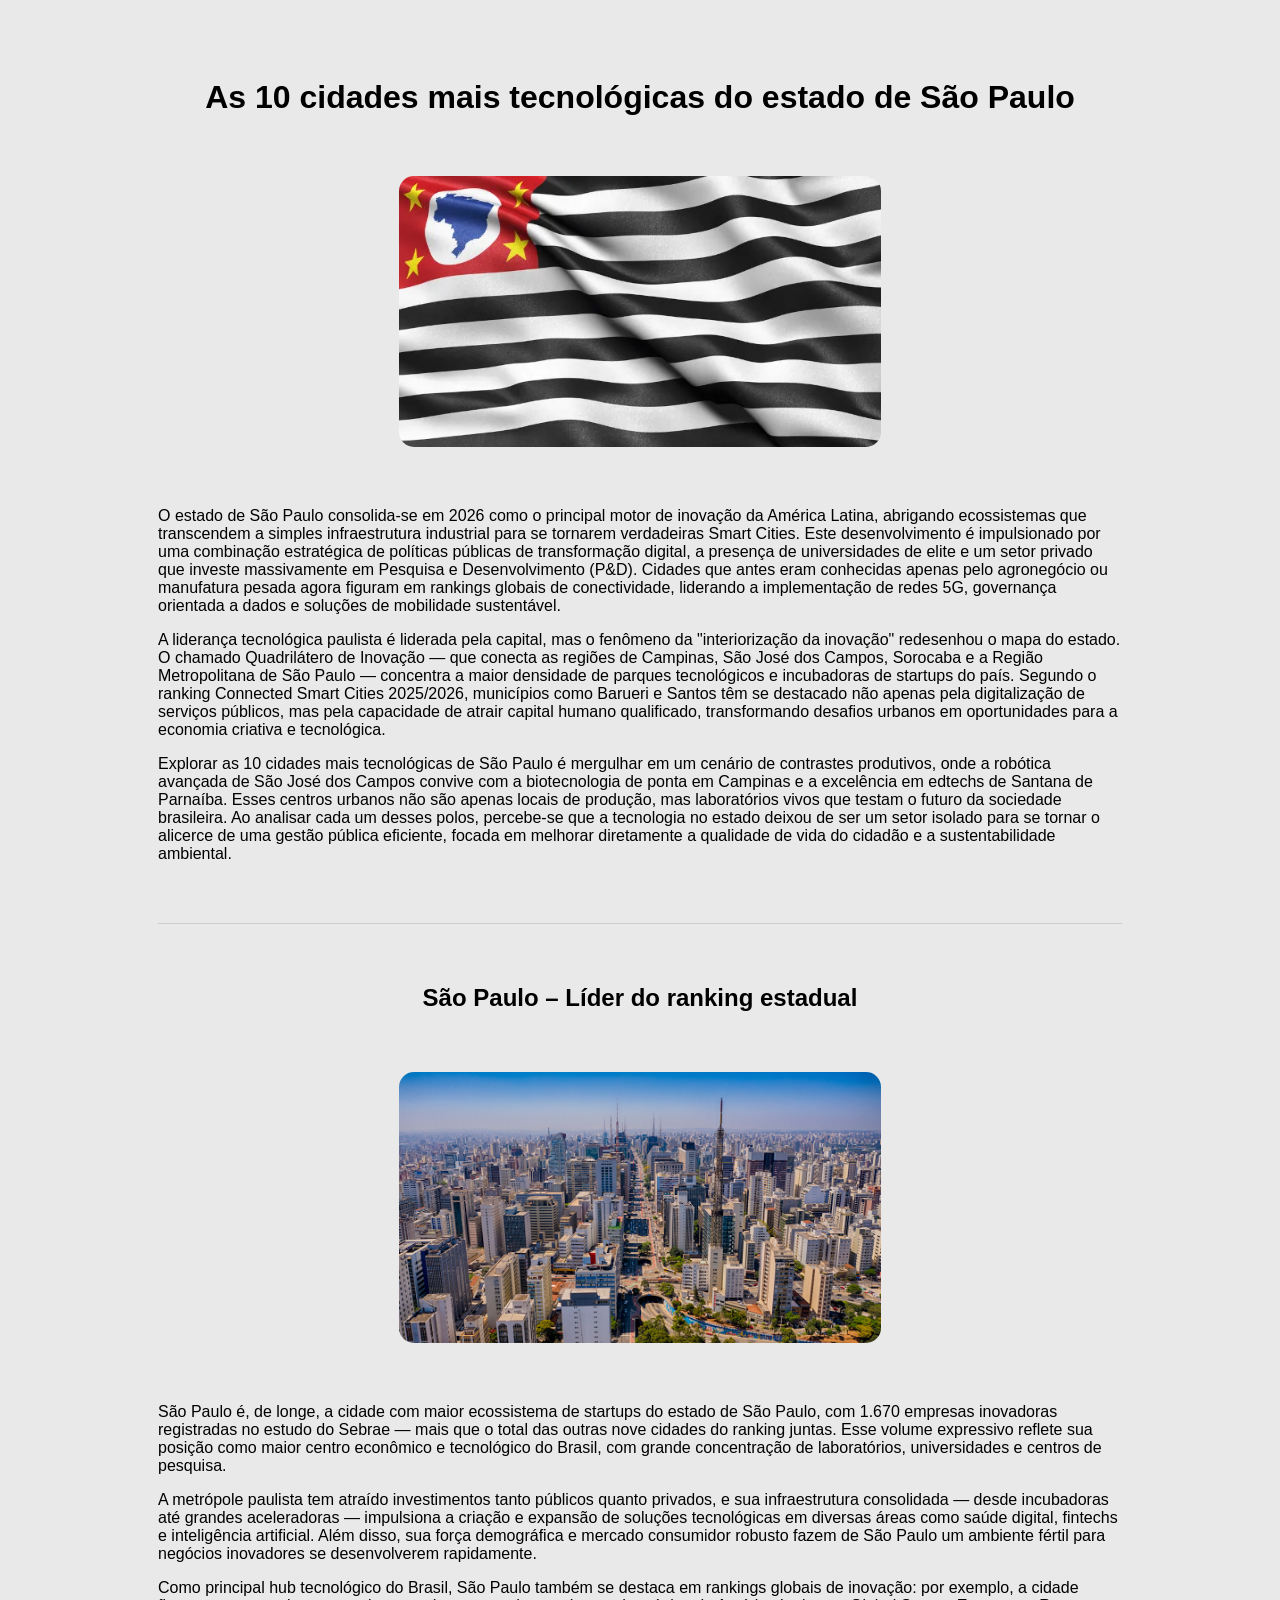
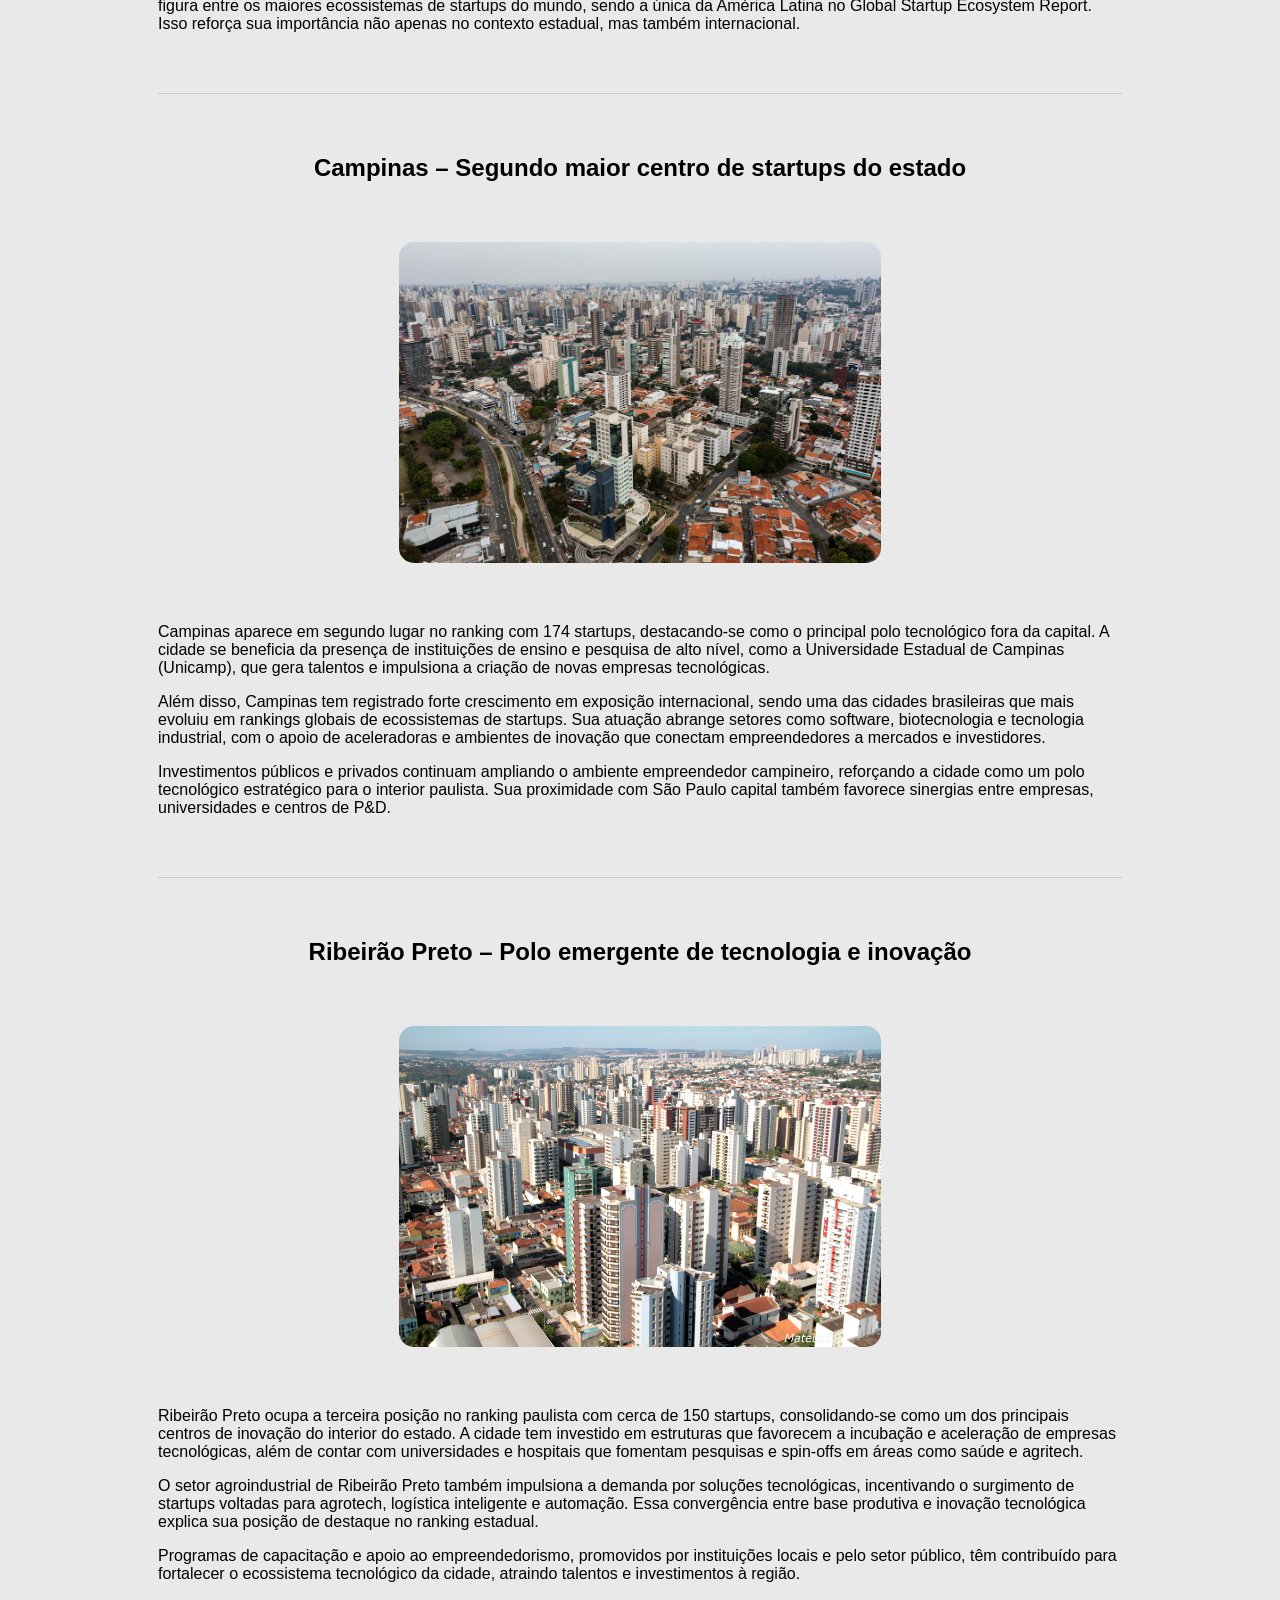
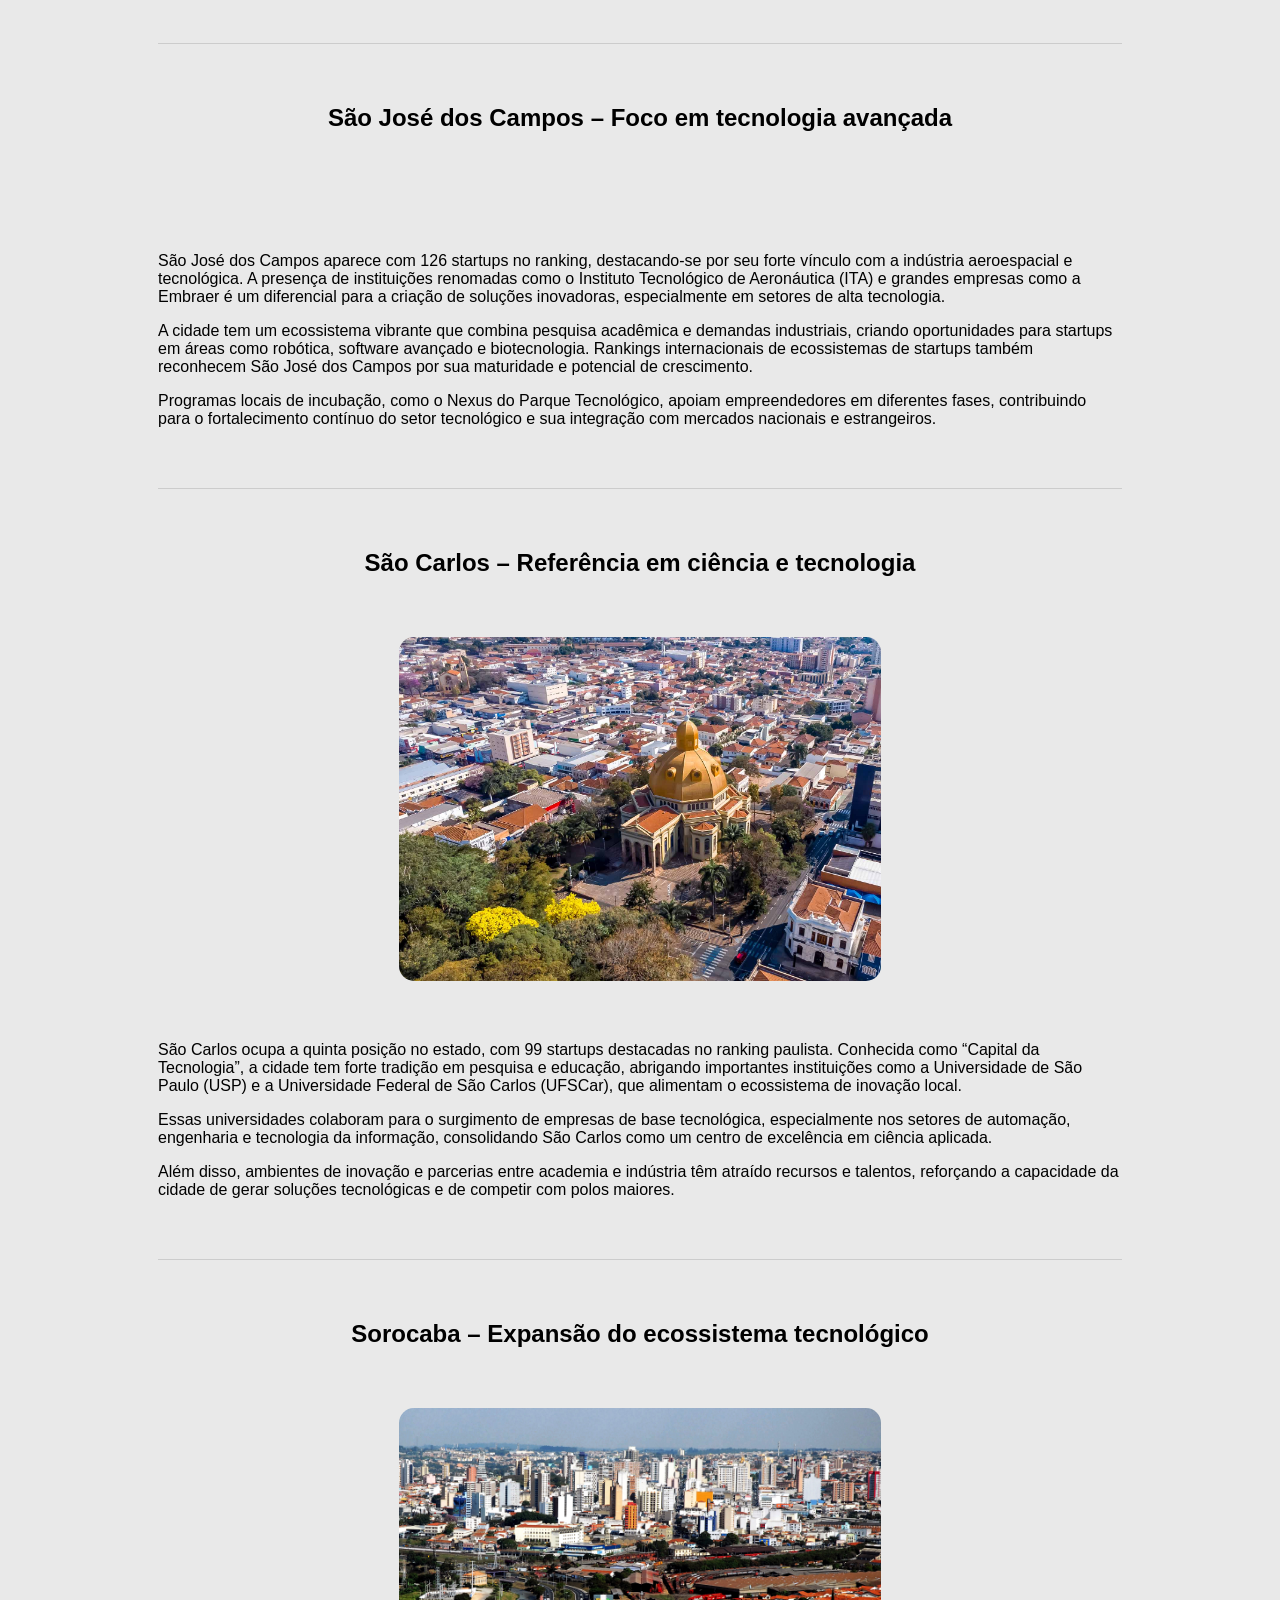
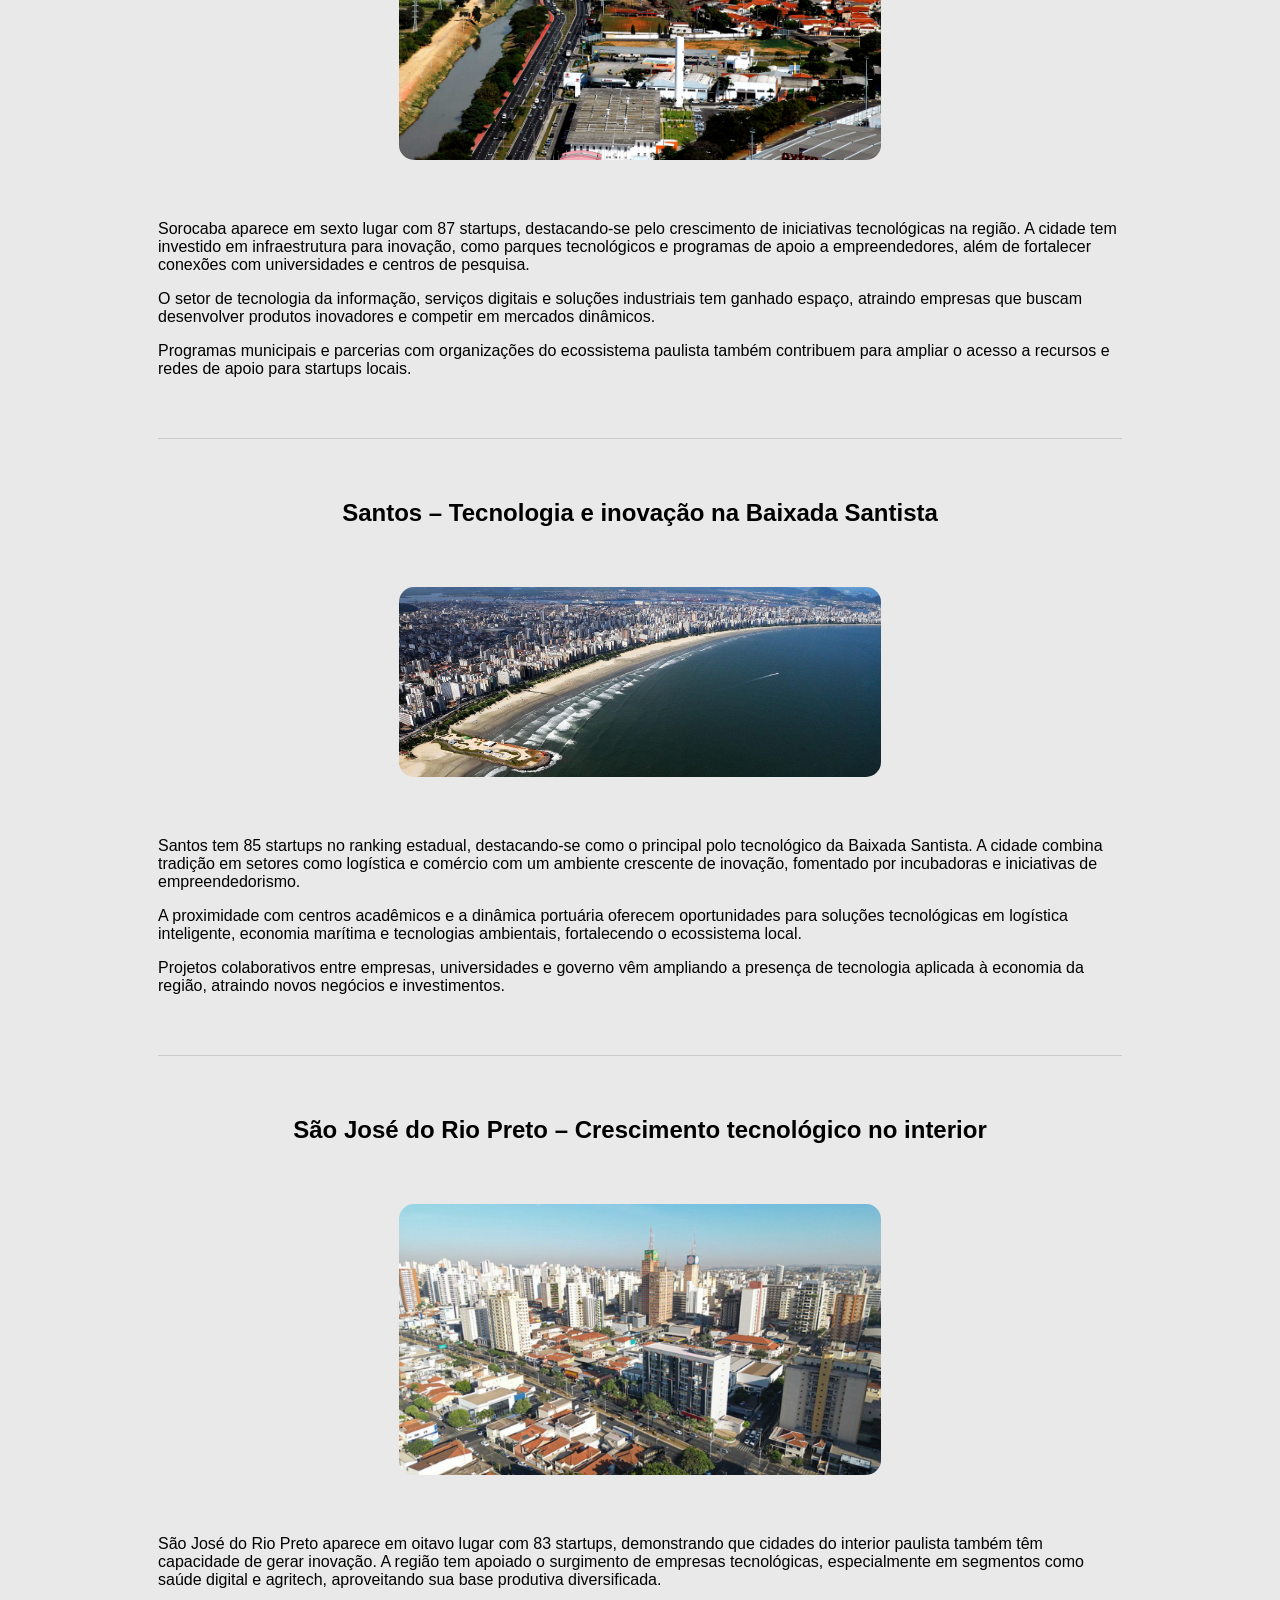
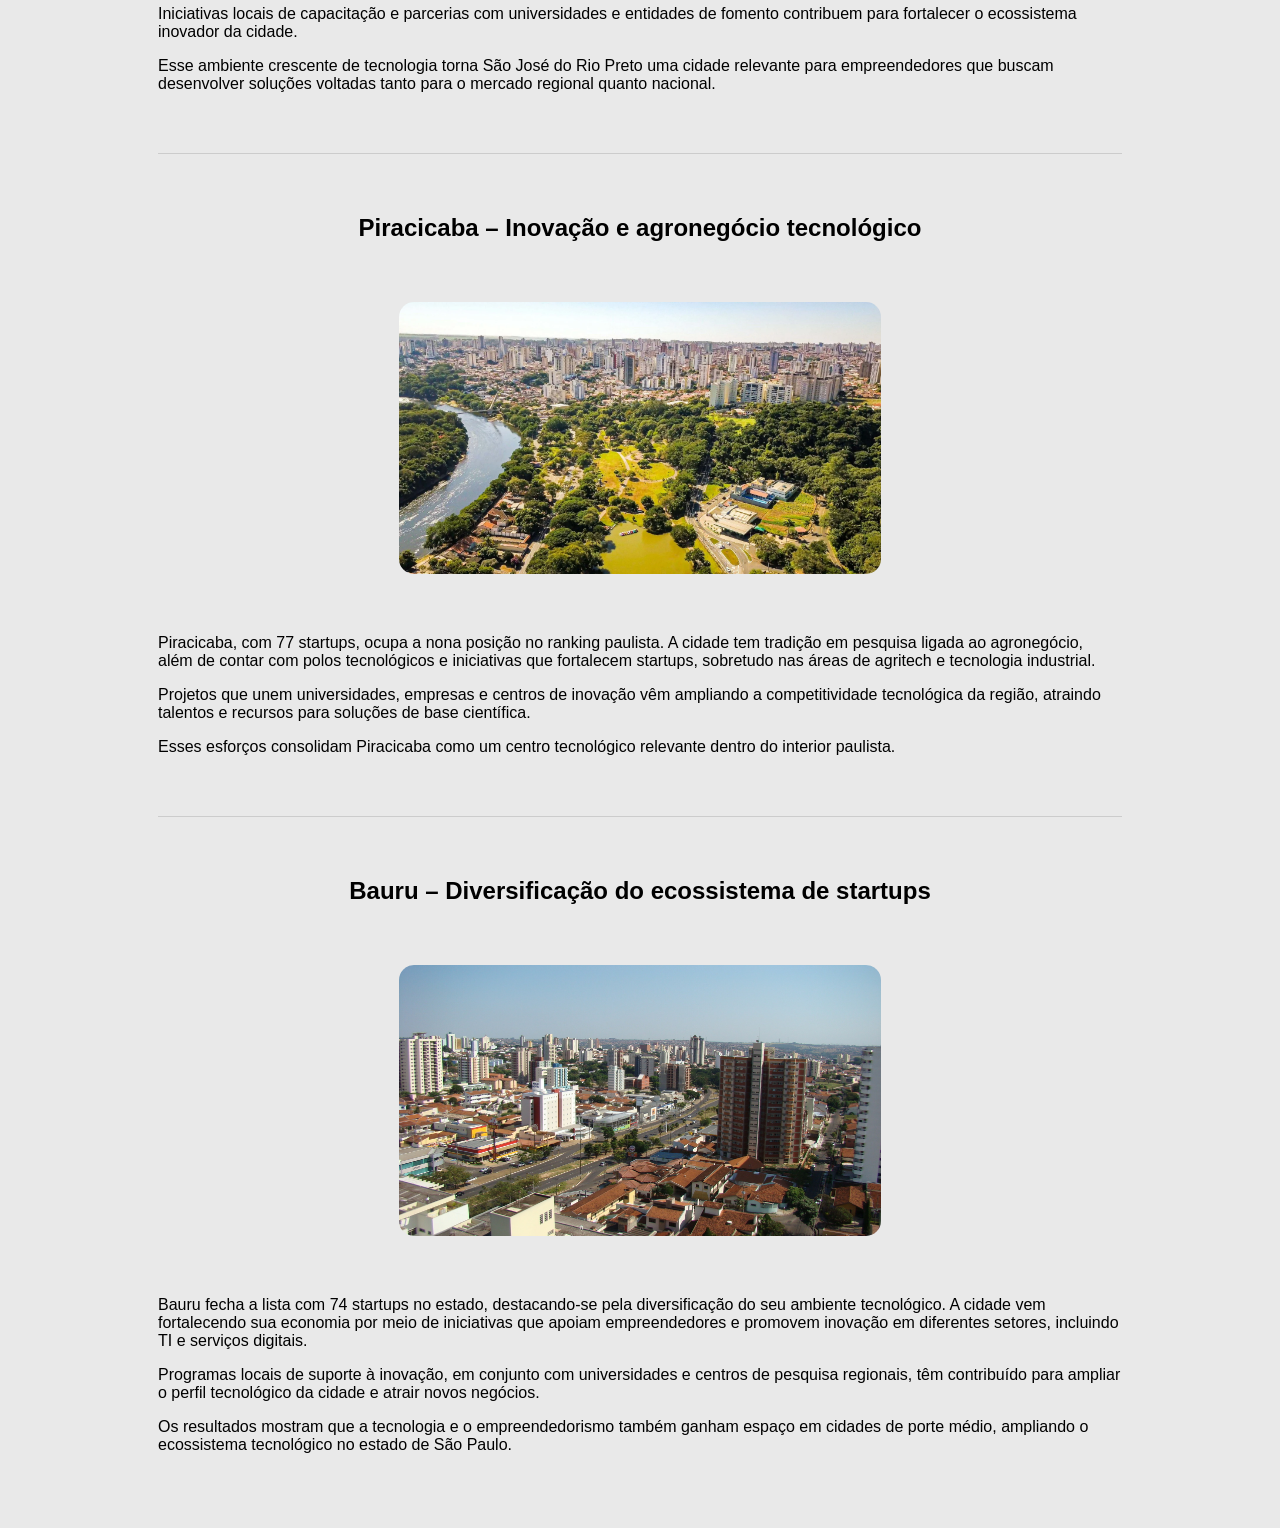
==== Proa-HTML-CSS/Projeto-10-cidades-sp/index.html @ 97f521f3 "Atualização do projeto das 10 cidades mais tec. de SP" ====
<!DOCTYPE html>
<html lang="pt-br">

<head>

    <meta charset="UTF-8">
    <meta name="viewport" content="width=device-width, initial-scale=1.0">
    <meta name="keywords" content="Tecnologia, Cidades, São Paulo">
    <meta name="description" content="As 10 cidades mais tecnológicas do estado de São Paulo">
    <meta http-equiv="X-UA-Compatible" content="ie=edge">
    <meta http-equiv="X-UA-Compatible" content="IE=7">
    <meta name="author" content="Renan de Castro Teixeira">
    <meta name="robots" content="index,follow">

    <link rel="shortcut icon" href="img/icone.png" type="image/x-icon">
    <link rel="stylesheet" href="css/style.css">

    <title>As 10 cidades mais tecnológicas do estado de São Paulo</title>
    
</head>

<body>

    <h1>As 10 cidades mais tecnológicas do estado de São Paulo</h1>

    <img src="img/bandeira-sp.png" alt="Bandeira do estado de São Paulo" title="Bandeira do estado de São Paulo">

    <p>O estado de São Paulo consolida-se em 2026 como o principal motor de inovação da América Latina, abrigando ecossistemas que transcendem a simples infraestrutura industrial para se tornarem verdadeiras Smart Cities. Este desenvolvimento é impulsionado por uma combinação estratégica de políticas públicas de transformação digital, a presença de universidades de elite e um setor privado que investe massivamente em Pesquisa e Desenvolvimento (P&D). Cidades que antes eram conhecidas apenas pelo agronegócio ou manufatura pesada agora figuram em rankings globais de conectividade, liderando a implementação de redes 5G, governança orientada a dados e soluções de mobilidade sustentável.</p>

    <p>A liderança tecnológica paulista é liderada pela capital, mas o fenômeno da "interiorização da inovação" redesenhou o mapa do estado. O chamado Quadrilátero de Inovação — que conecta as regiões de Campinas, São José dos Campos, Sorocaba e a Região Metropolitana de São Paulo — concentra a maior densidade de parques tecnológicos e incubadoras de startups do país. Segundo o ranking Connected Smart Cities 2025/2026, municípios como Barueri e Santos têm se destacado não apenas pela digitalização de serviços públicos, mas pela capacidade de atrair capital humano qualificado, transformando desafios urbanos em oportunidades para a economia criativa e tecnológica.</p>

    <p>Explorar as 10 cidades mais tecnológicas de São Paulo é mergulhar em um cenário de contrastes produtivos, onde a robótica avançada de São José dos Campos convive com a biotecnologia de ponta em Campinas e a excelência em edtechs de Santana de Parnaíba. Esses centros urbanos não são apenas locais de produção, mas laboratórios vivos que testam o futuro da sociedade brasileira. Ao analisar cada um desses polos, percebe-se que a tecnologia no estado deixou de ser um setor isolado para se tornar o alicerce de uma gestão pública eficiente, focada em melhorar diretamente a qualidade de vida do cidadão e a sustentabilidade ambiental.</p>

    <hr>

    <!-- (h2+p*3+img)*10 -->
    <!-- O target="_blank" dentro do da tag a, faz ele abrir uma nova aba ao clicar no link -->

     <h2>
        <a href="saopaulo.html">São Paulo – Líder do ranking estadual</a>
     </h2>

     <img src="img/cidade-de-sp.jpg" alt="Imagem da cidade de São Paulo mostrando a avenida paulista centralizada com uma visão de cima, mostrando também diversos prédios que ficam ao redor dela." title="Imagem da cidade de São Paulo mostrando a avenida paulista centralizada com uma visão de cima, mostrando também diversos prédios que ficam ao redor dela.">

     <p>São Paulo é, de longe, a cidade com maior ecossistema de startups do estado de São Paulo, com 1.670 empresas inovadoras registradas no estudo do Sebrae — mais que o total das outras nove cidades do ranking juntas. Esse volume expressivo reflete sua posição como maior centro econômico e tecnológico do Brasil, com grande concentração de laboratórios, universidades e centros de pesquisa.</p>
     <p>A metrópole paulista tem atraído investimentos tanto públicos quanto privados, e sua infraestrutura consolidada — desde incubadoras até grandes aceleradoras — impulsiona a criação e expansão de soluções tecnológicas em diversas áreas como saúde digital, fintechs e inteligência artificial. Além disso, sua força demográfica e mercado consumidor robusto fazem de São Paulo um ambiente fértil para negócios inovadores se desenvolverem rapidamente.</p>
     <p>Como principal hub tecnológico do Brasil, São Paulo também se destaca em rankings globais de inovação: por exemplo, a cidade figura entre os maiores ecossistemas de startups do mundo, sendo a única da América Latina no Global Startup Ecosystem Report. Isso reforça sua importância não apenas no contexto estadual, mas também internacional.</p>

     <hr>

     <h2>
        <a href="">Campinas – Segundo maior centro de startups do estado</a>
     </h2>
     
     <img src="img/campinas.png" alt="Imagem do centro da cidade de Campinas vista de cima." title="Imagem do centro da cidade de Campinas vista de cima.">

     <p>Campinas aparece em segundo lugar no ranking com 174 startups, destacando-se como o principal polo tecnológico fora da capital. A cidade se beneficia da presença de instituições de ensino e pesquisa de alto nível, como a Universidade Estadual de Campinas (Unicamp), que gera talentos e impulsiona a criação de novas empresas tecnológicas.</p>
     <p>Além disso, Campinas tem registrado forte crescimento em exposição internacional, sendo uma das cidades brasileiras que mais evoluiu em rankings globais de ecossistemas de startups. Sua atuação abrange setores como software, biotecnologia e tecnologia industrial, com o apoio de aceleradoras e ambientes de inovação que conectam empreendedores a mercados e investidores.</p>
     <p>Investimentos públicos e privados continuam ampliando o ambiente empreendedor campineiro, reforçando a cidade como um polo tecnológico estratégico para o interior paulista. Sua proximidade com São Paulo capital também favorece sinergias entre empresas, universidades e centros de P&D.</p>
    
     <hr>

     <h2>
        <a href="">Ribeirão Preto – Polo emergente de tecnologia e inovação</a>
     </h2>

     <img src="img/ribeirao-preto.png" alt="" title="">

     <p>Ribeirão Preto ocupa a terceira posição no ranking paulista com cerca de 150 startups, consolidando-se como um dos principais centros de inovação do interior do estado. A cidade tem investido em estruturas que favorecem a incubação e aceleração de empresas tecnológicas, além de contar com universidades e hospitais que fomentam pesquisas e spin-offs em áreas como saúde e agritech.</p>
     <p>O setor agroindustrial de Ribeirão Preto também impulsiona a demanda por soluções tecnológicas, incentivando o surgimento de startups voltadas para agrotech, logística inteligente e automação. Essa convergência entre base produtiva e inovação tecnológica explica sua posição de destaque no ranking estadual.</p>
     <p>Programas de capacitação e apoio ao empreendedorismo, promovidos por instituições locais e pelo setor público, têm contribuído para fortalecer o ecossistema tecnológico da cidade, atraindo talentos e investimentos à região.</p>
    
    <hr>

     <h2>
        <a href="">São José dos Campos – Foco em tecnologia avançada</a>
     </h2>


     <img src="img/sao-jose-dos-campos.png" alt="" title="">

     <p>São José dos Campos aparece com 126 startups no ranking, destacando-se por seu forte vínculo com a indústria aeroespacial e tecnológica. A presença de instituições renomadas como o Instituto Tecnológico de Aeronáutica (ITA) e grandes empresas como a Embraer é um diferencial para a criação de soluções inovadoras, especialmente em setores de alta tecnologia.</p>
     <p>A cidade tem um ecossistema vibrante que combina pesquisa acadêmica e demandas industriais, criando oportunidades para startups em áreas como robótica, software avançado e biotecnologia. Rankings internacionais de ecossistemas de startups também reconhecem São José dos Campos por sua maturidade e potencial de crescimento.</p>
     <p>Programas locais de incubação, como o Nexus do Parque Tecnológico, apoiam empreendedores em diferentes fases, contribuindo para o fortalecimento contínuo do setor tecnológico e sua integração com mercados nacionais e estrangeiros.</p>

     <hr>

     <h2>
        <a href="">São Carlos – Referência em ciência e tecnologia</a>
     </h2>

     <img src="img/sao-carlos.png" alt="" title="">

     <p>São Carlos ocupa a quinta posição no estado, com 99 startups destacadas no ranking paulista. Conhecida como “Capital da Tecnologia”, a cidade tem forte tradição em pesquisa e educação, abrigando importantes instituições como a Universidade de São Paulo (USP) e a Universidade Federal de São Carlos (UFSCar), que alimentam o ecossistema de inovação local.</p>
     <p>Essas universidades colaboram para o surgimento de empresas de base tecnológica, especialmente nos setores de automação, engenharia e tecnologia da informação, consolidando São Carlos como um centro de excelência em ciência aplicada.</p>
     <p>Além disso, ambientes de inovação e parcerias entre academia e indústria têm atraído recursos e talentos, reforçando a capacidade da cidade de gerar soluções tecnológicas e de competir com polos maiores.</p>

     <hr>

     <h2>
        <a href="">Sorocaba – Expansão do ecossistema tecnológico</a>
     </h2>

     <img src="img/sorocaba.jpg" alt="" title="">

     <p>Sorocaba aparece em sexto lugar com 87 startups, destacando-se pelo crescimento de iniciativas tecnológicas na região. A cidade tem investido em infraestrutura para inovação, como parques tecnológicos e programas de apoio a empreendedores, além de fortalecer conexões com universidades e centros de pesquisa.</p>
     <p>O setor de tecnologia da informação, serviços digitais e soluções industriais tem ganhado espaço, atraindo empresas que buscam desenvolver produtos inovadores e competir em mercados dinâmicos.</p>
     <p>Programas municipais e parcerias com organizações do ecossistema paulista também contribuem para ampliar o acesso a recursos e redes de apoio para startups locais.</p>

     <hr>

     <h2>
        <a href="">Santos – Tecnologia e inovação na Baixada Santista</a>
     </h2>

     <img src="img/santos.jpg" alt="" title="">

     <p>Santos tem 85 startups no ranking estadual, destacando-se como o principal polo tecnológico da Baixada Santista. A cidade combina tradição em setores como logística e comércio com um ambiente crescente de inovação, fomentado por incubadoras e iniciativas de empreendedorismo.</p>
     <p>A proximidade com centros acadêmicos e a dinâmica portuária oferecem oportunidades para soluções tecnológicas em logística inteligente, economia marítima e tecnologias ambientais, fortalecendo o ecossistema local.</p>
     <p>Projetos colaborativos entre empresas, universidades e governo vêm ampliando a presença de tecnologia aplicada à economia da região, atraindo novos negócios e investimentos.</p>

     <hr>

     <h2>
        <a href="">São José do Rio Preto – Crescimento tecnológico no interior</a>
     </h2>

     <img src="img/sao-jose-do-rio-preto.jpg" alt="" title="">

     <p>São José do Rio Preto aparece em oitavo lugar com 83 startups, demonstrando que cidades do interior paulista também têm capacidade de gerar inovação. A região tem apoiado o surgimento de empresas tecnológicas, especialmente em segmentos como saúde digital e agritech, aproveitando sua base produtiva diversificada.</p>
     <p>Iniciativas locais de capacitação e parcerias com universidades e entidades de fomento contribuem para fortalecer o ecossistema inovador da cidade.</p>
     <p>Esse ambiente crescente de tecnologia torna São José do Rio Preto uma cidade relevante para empreendedores que buscam desenvolver soluções voltadas tanto para o mercado regional quanto nacional.</p>

     <hr>

     <h2>
        <a href="">Piracicaba – Inovação e agronegócio tecnológico</a>
     </h2>

     <img src="img/piracicaba.webp" alt="" title="">

     <p>Piracicaba, com 77 startups, ocupa a nona posição no ranking paulista. A cidade tem tradição em pesquisa ligada ao agronegócio, além de contar com polos tecnológicos e iniciativas que fortalecem startups, sobretudo nas áreas de agritech e tecnologia industrial.</p>
     <p>Projetos que unem universidades, empresas e centros de inovação vêm ampliando a competitividade tecnológica da região, atraindo talentos e recursos para soluções de base científica.</p>
     <p>Esses esforços consolidam Piracicaba como um centro tecnológico relevante dentro do interior paulista.</p>

     <hr>

     <h2>
        <a href="">Bauru – Diversificação do ecossistema de startups</a>
     </h2>

     <img src="img/bauru.jpg" alt="" title="">

     <p>Bauru fecha a lista com 74 startups no estado, destacando-se pela diversificação do seu ambiente tecnológico. A cidade vem fortalecendo sua economia por meio de iniciativas que apoiam empreendedores e promovem inovação em diferentes setores, incluindo TI e serviços digitais.</p>
     <p>Programas locais de suporte à inovação, em conjunto com universidades e centros de pesquisa regionais, têm contribuído para ampliar o perfil tecnológico da cidade e atrair novos negócios.</p>
     <p>Os resultados mostram que a tecnologia e o empreendedorismo também ganham espaço em cidades de porte médio, ampliando o ecossistema tecnológico no estado de São Paulo.</p>

</body>

</html>
---- Proa-HTML-CSS/Projeto-10-cidades-sp/css/style.css ----
body{
    background-color: #e9e9e9;
    padding: 50px 150px;
}

h1{
    font-family: 'Exo 2', sans-serif;
    text-align: center;
    margin-bottom: 60px;
}

h2{
    font-family: 'Exo 2', sans-serif;
    text-align: center;
    margin-bottom: 60px;
}

h2 a, h2 a:visited{
    text-decoration: none;
    color: black;
}

h2 a:hover{
    color:#551A8B;
    text-decoration: underline;
}

hr{
    border: 0;
    border-top: 1px solid #ccc;
    margin-top: 60px;
    margin-bottom: 60px;
}

img{
    display: block;
    margin: 0 auto 60px auto;
    width: 50%;
    border-radius: 15px;
}

p{
    font-family: 'Exo 2', sans-serif;
}
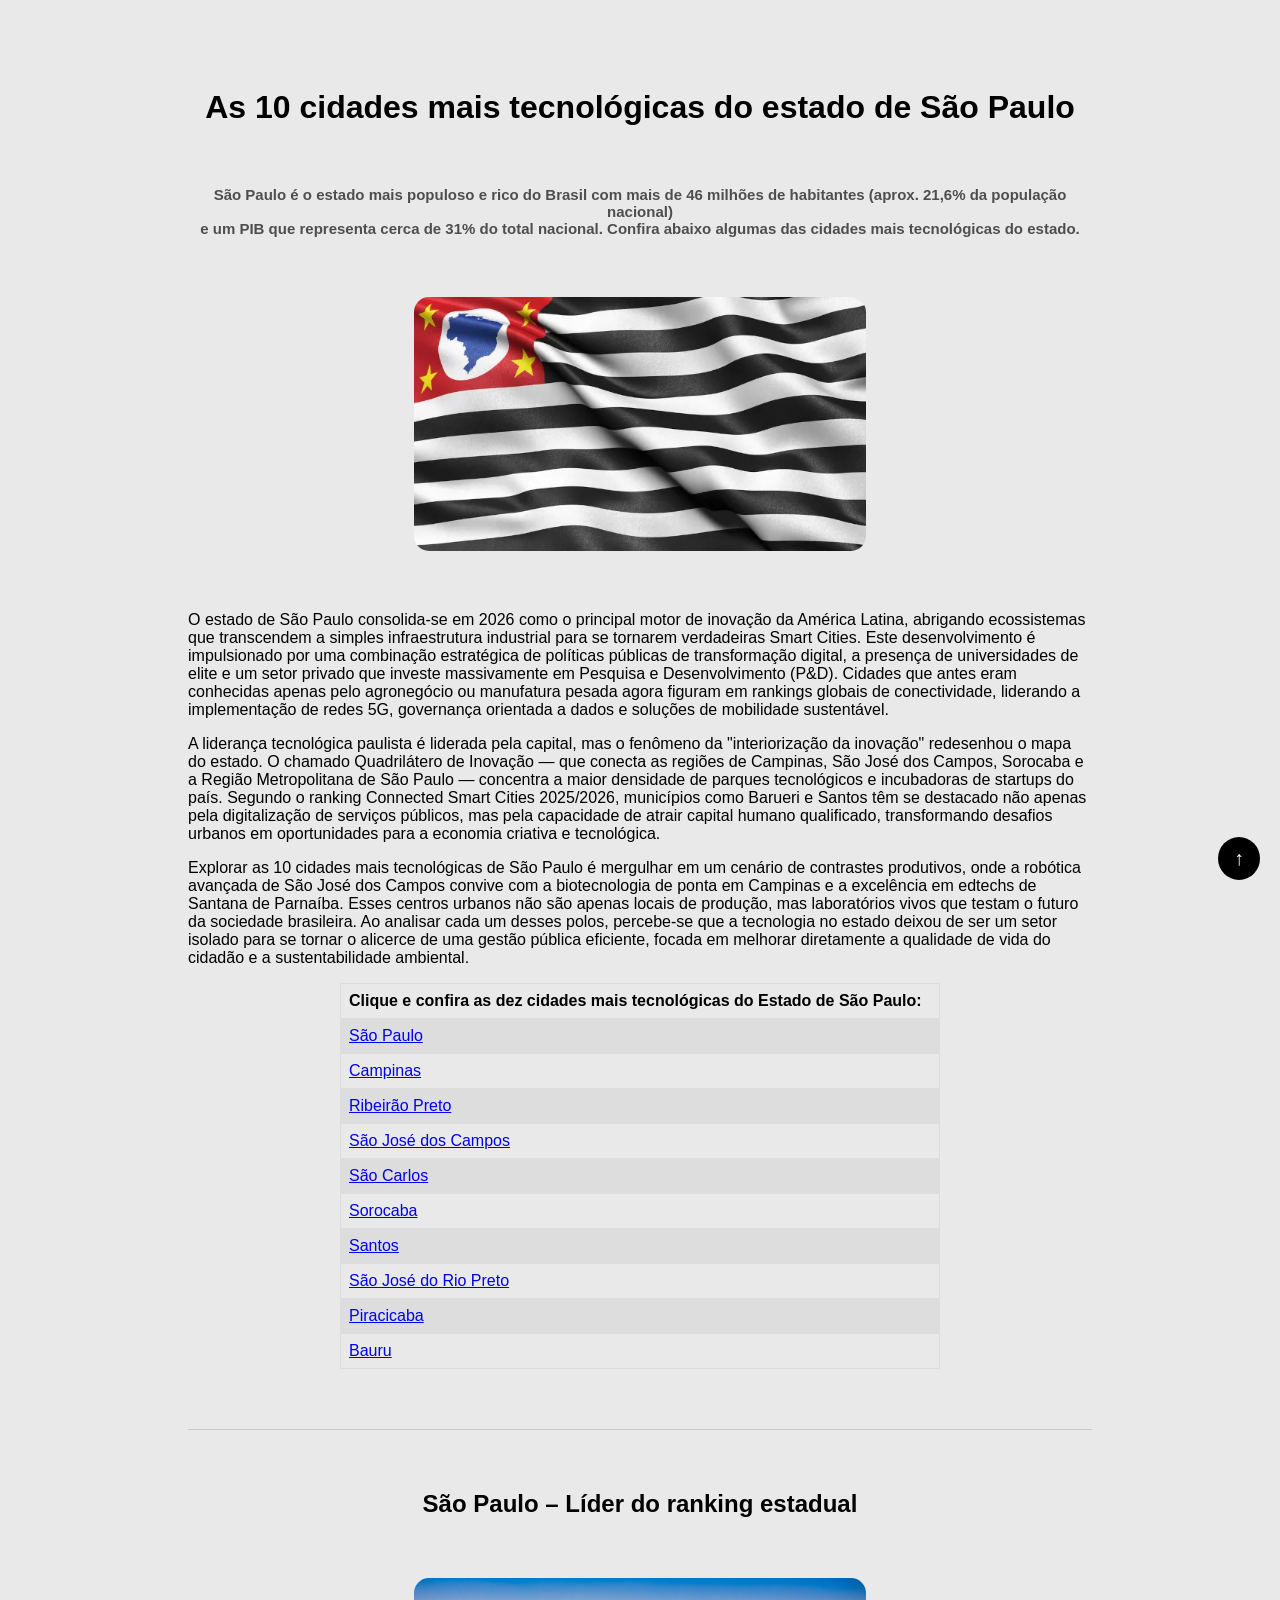
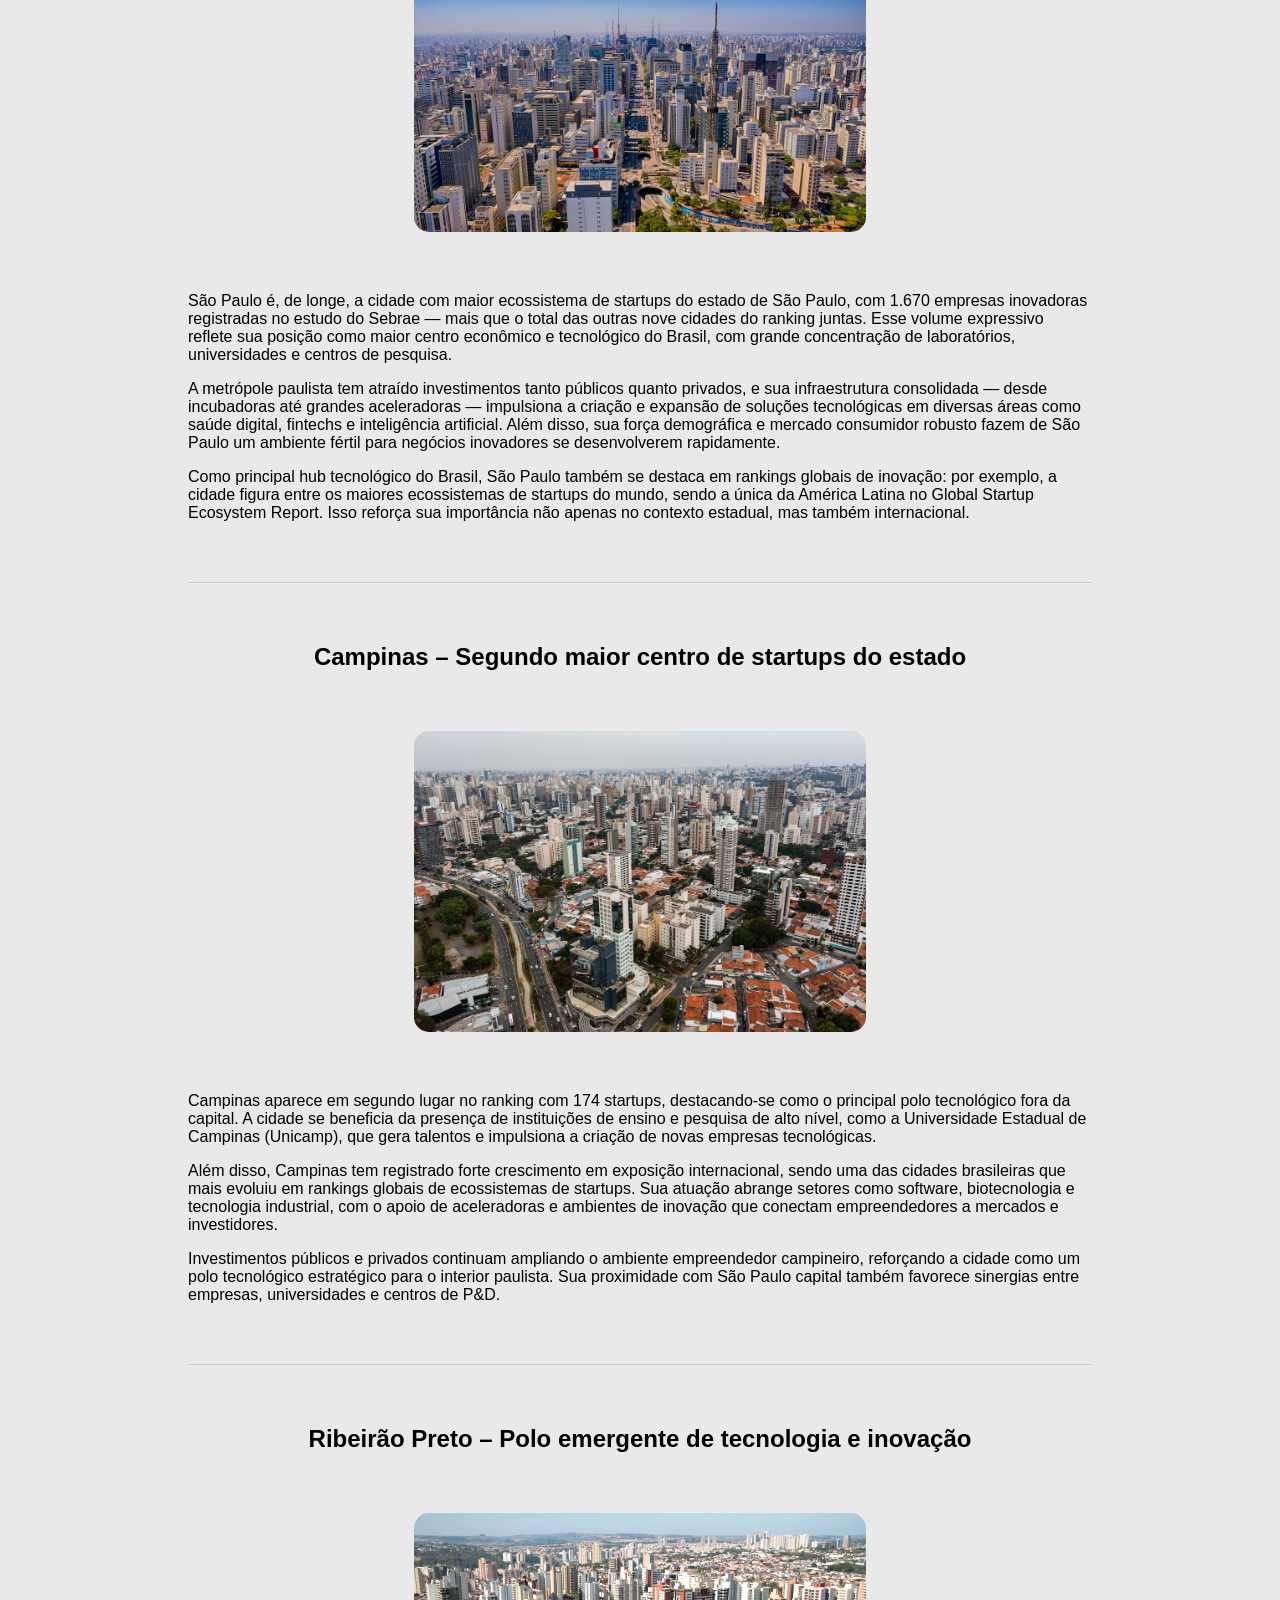
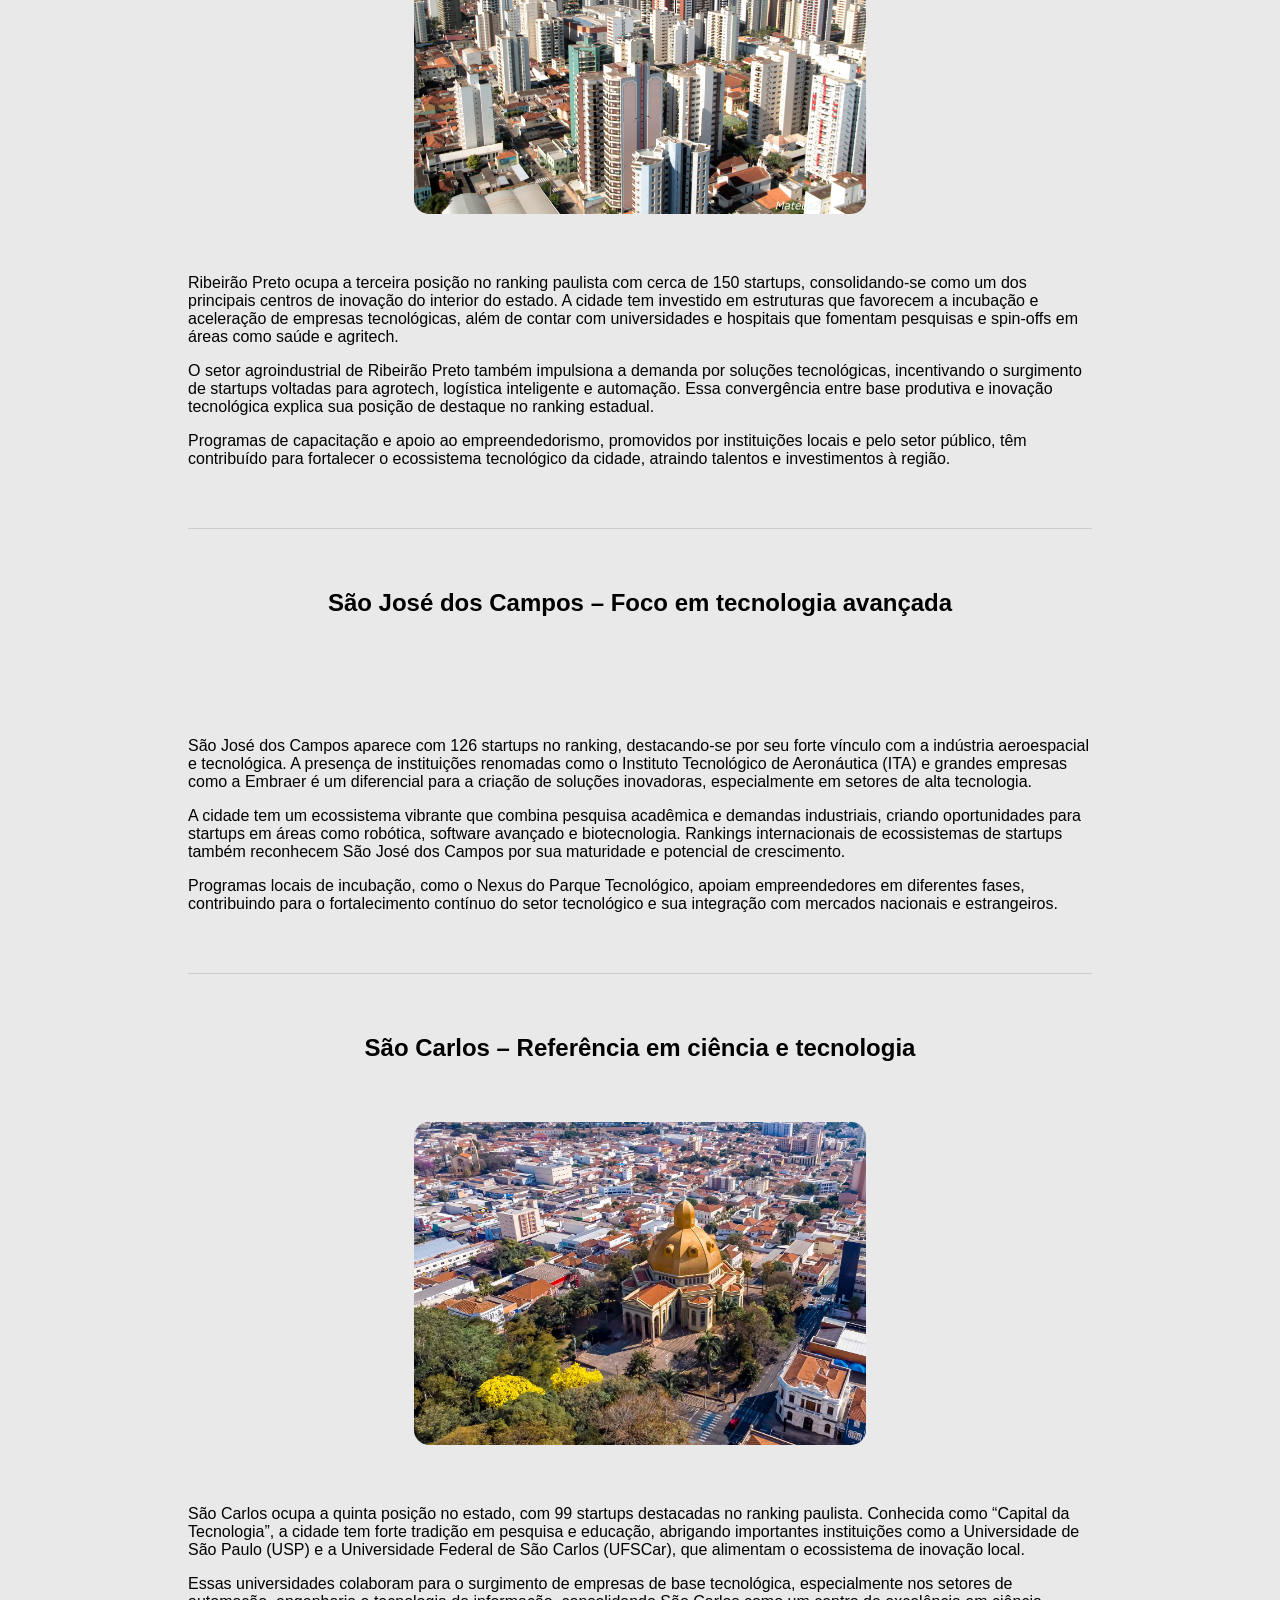
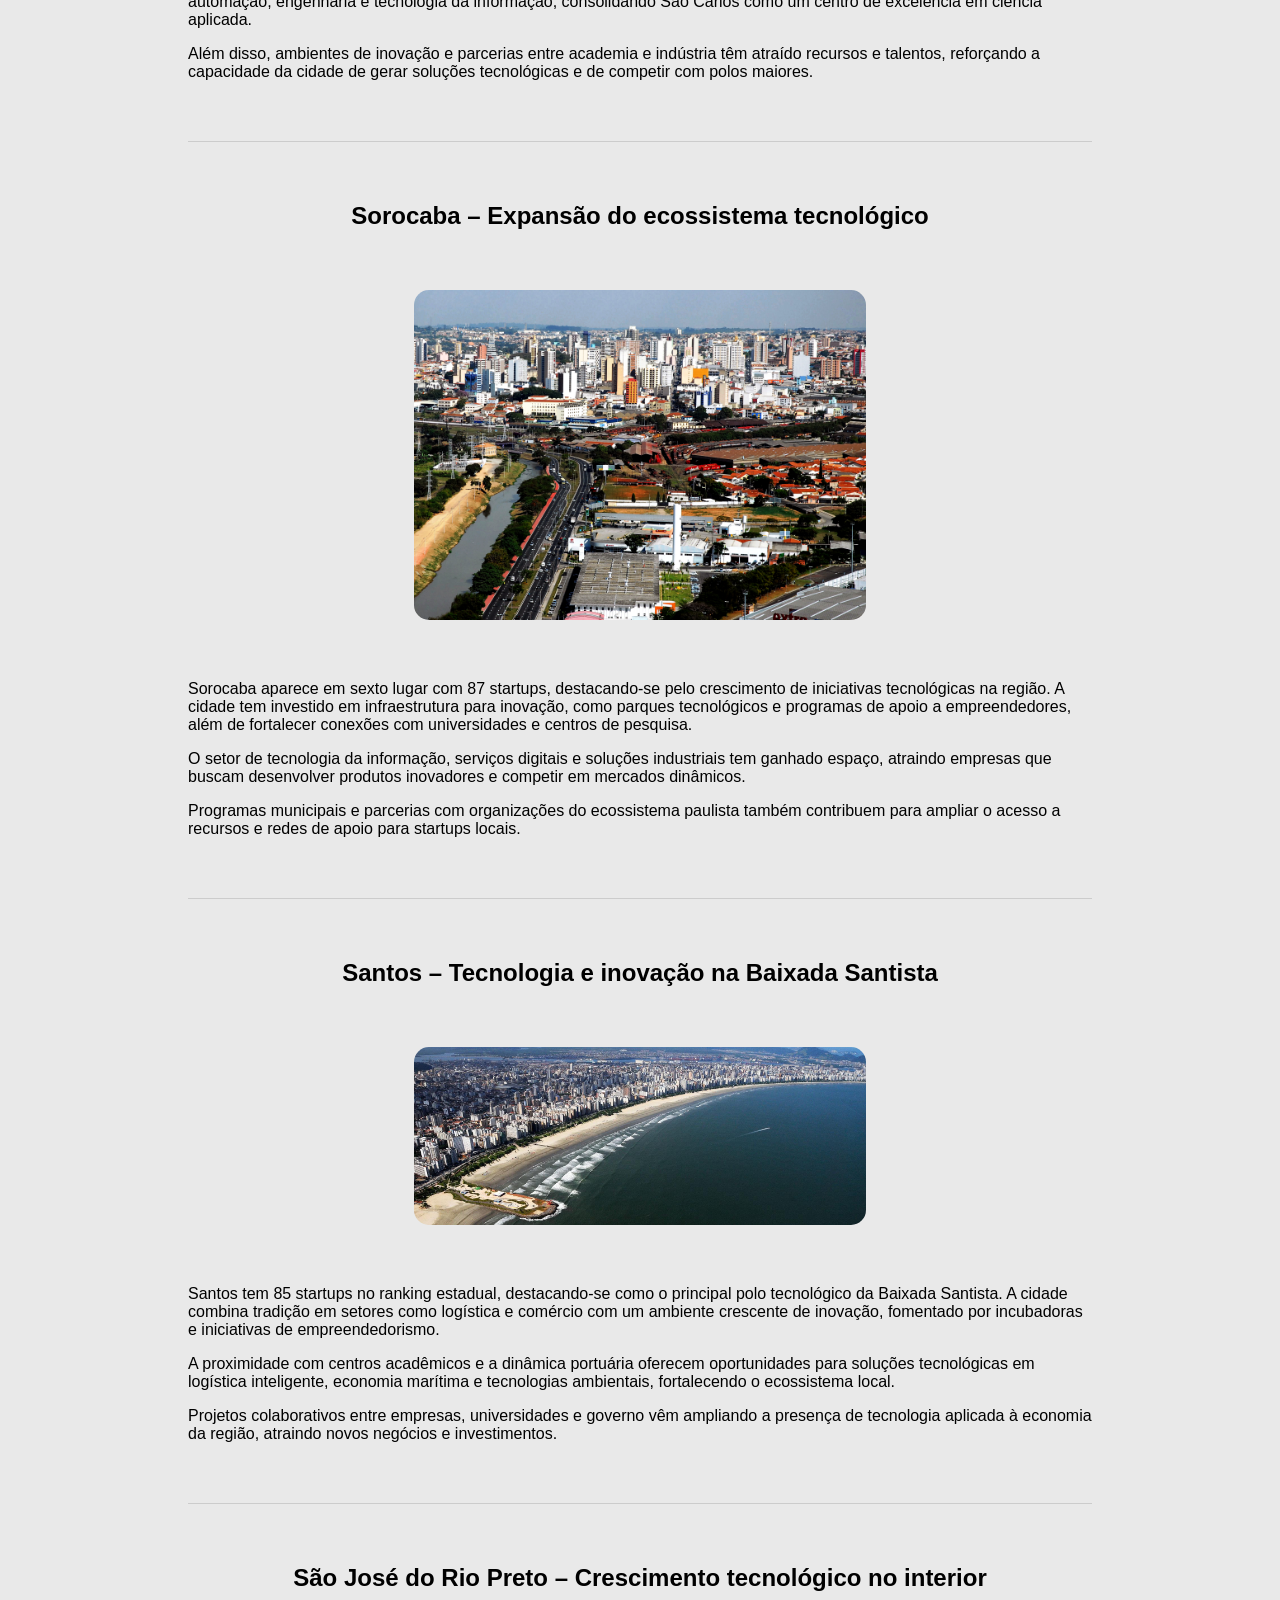
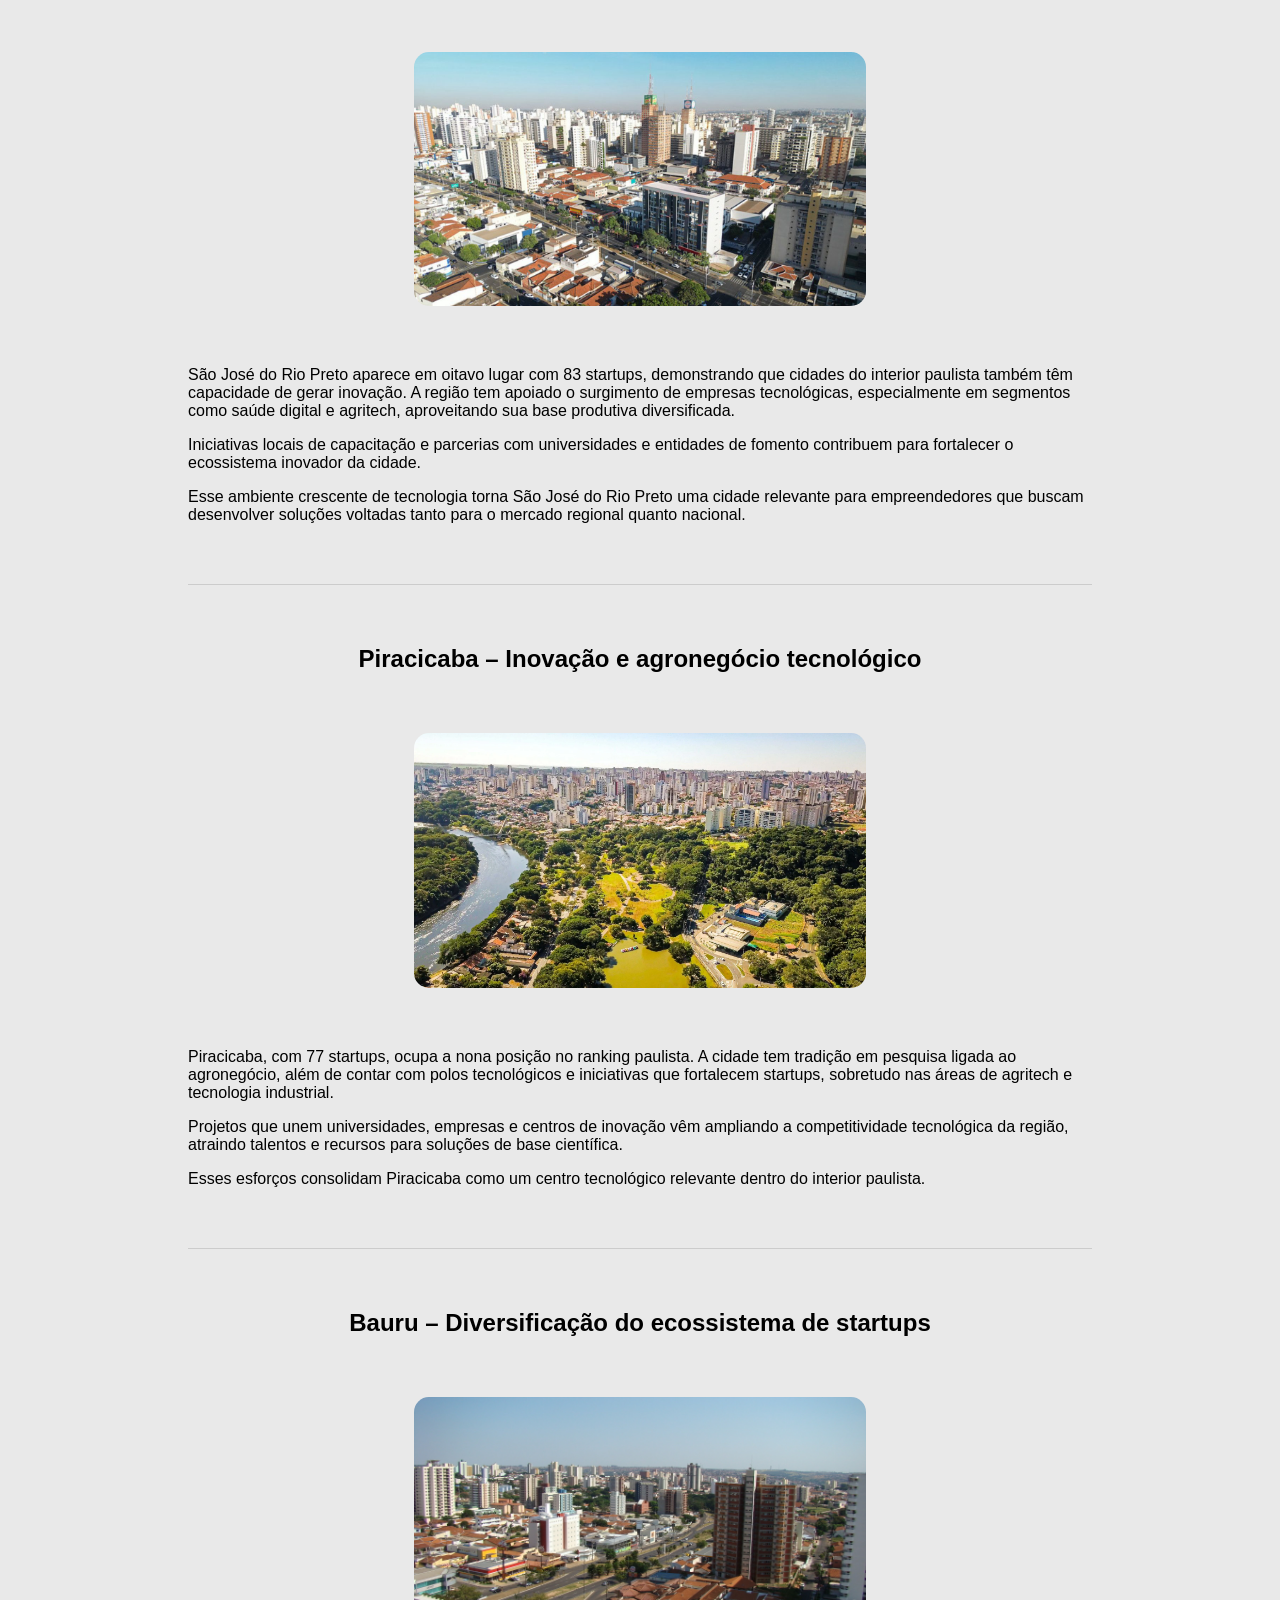
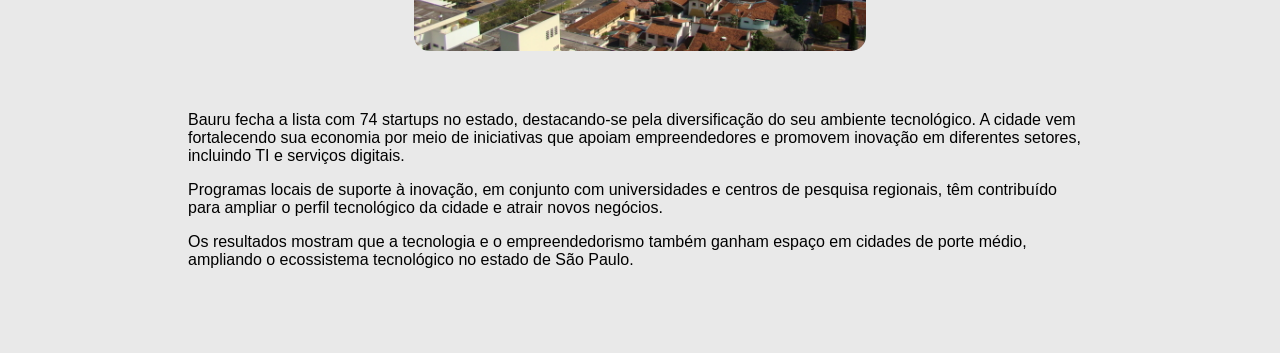
==== commit d68653dd: "Navegação entre tópicos na index com tabela e desenvolvimento da página sobre São Paulo" ====
--- a/Proa-HTML-CSS/Projeto-10-cidades-sp/index.html
+++ b/Proa-HTML-CSS/Projeto-10-cidades-sp/index.html
@@ -12,16 +12,32 @@
     <meta name="author" content="Renan de Castro Teixeira">
     <meta name="robots" content="index,follow">
 
+    <!-- Link que define o ícone no head do projeto -->
     <link rel="shortcut icon" href="img/icone.png" type="image/x-icon">
+
+    <!-- link que conecta o css com essa página html, proporcionando a estilização da mesma -->
     <link rel="stylesheet" href="css/style.css">
 
     <title>As 10 cidades mais tecnológicas do estado de São Paulo</title>
+
+   <!-- CSS interno (relativo)-->
+    <style>
+      body{
+    background-color: #e9e9e9;
+    padding: 60px 180px;
+   }
+    </style>
     
 </head>
 
-<body>
-
-    <h1>As 10 cidades mais tecnológicas do estado de São Paulo</h1>
+<body id="topo">
+
+   <a href="#topo" id="btn-topo">↑</a>
+
+   <!-- CSS in line (em linha) -->
+    <h1 style="font-family: 'Exo 2', sans-serif; text-align: center; margin-bottom: 60px;">As 10 cidades mais tecnológicas do estado de São Paulo</h1>
+
+    <h2 id="primeiroSubTitulo">São Paulo é o estado mais populoso e rico do Brasil com mais de 46 milhões de habitantes (aprox. 21,6% da população nacional) <br> e um PIB que representa cerca de 31% do total nacional. Confira abaixo algumas das cidades mais tecnológicas do estado. </h2>
 
     <img src="img/bandeira-sp.png" alt="Bandeira do estado de São Paulo" title="Bandeira do estado de São Paulo">
 
@@ -30,25 +46,75 @@
     <p>A liderança tecnológica paulista é liderada pela capital, mas o fenômeno da "interiorização da inovação" redesenhou o mapa do estado. O chamado Quadrilátero de Inovação — que conecta as regiões de Campinas, São José dos Campos, Sorocaba e a Região Metropolitana de São Paulo — concentra a maior densidade de parques tecnológicos e incubadoras de startups do país. Segundo o ranking Connected Smart Cities 2025/2026, municípios como Barueri e Santos têm se destacado não apenas pela digitalização de serviços públicos, mas pela capacidade de atrair capital humano qualificado, transformando desafios urbanos em oportunidades para a economia criativa e tecnológica.</p>
 
     <p>Explorar as 10 cidades mais tecnológicas de São Paulo é mergulhar em um cenário de contrastes produtivos, onde a robótica avançada de São José dos Campos convive com a biotecnologia de ponta em Campinas e a excelência em edtechs de Santana de Parnaíba. Esses centros urbanos não são apenas locais de produção, mas laboratórios vivos que testam o futuro da sociedade brasileira. Ao analisar cada um desses polos, percebe-se que a tecnologia no estado deixou de ser um setor isolado para se tornar o alicerce de uma gestão pública eficiente, focada em melhorar diretamente a qualidade de vida do cidadão e a sustentabilidade ambiental.</p>
+
+    <table>
+
+      <tr>
+         <th>Clique e confira as dez cidades mais tecnológicas do Estado de São Paulo: </th>
+      </tr>
+
+      <tr>
+         <td><a href="#1°">São Paulo</a></td>
+      </tr>
+
+      <tr>
+         <td><a href="#2°">Campinas</a></td>
+      </tr>
+
+      <tr>
+         <td><a href="#3°">Ribeirão Preto</a></td>
+      </tr>
+
+      <tr>
+         <td><a href="#4°">São José dos Campos</a></td>
+      </tr>
+
+      <tr>
+         <td><a href="#5°">São Carlos</a></td>
+      </tr>
+
+      <tr>
+         <td><a href="#6°">Sorocaba</a></td>
+      </tr>
+
+      <tr>
+         <td><a href="#7°">Santos</a></td>
+      </tr>
+
+      <tr>
+         <td><a href="#8°">São José do Rio Preto</a></td>
+      </tr>
+
+      <tr>
+         <td><a href="#9°">Piracicaba</a></td>
+      </tr>
+
+      <tr>
+         <td><a href="#10°">Bauru</a></td>
+      </tr>
+
+    </table>
 
     <hr>
 
     <!-- (h2+p*3+img)*10 -->
     <!-- O target="_blank" dentro do da tag a, faz ele abrir uma nova aba ao clicar no link -->
 
-     <h2>
+     <h2 id="1°">
         <a href="saopaulo.html">São Paulo – Líder do ranking estadual</a>
      </h2>
 
-     <img src="img/cidade-de-sp.jpg" alt="Imagem da cidade de São Paulo mostrando a avenida paulista centralizada com uma visão de cima, mostrando também diversos prédios que ficam ao redor dela." title="Imagem da cidade de São Paulo mostrando a avenida paulista centralizada com uma visão de cima, mostrando também diversos prédios que ficam ao redor dela.">
+     <a href="saopaulo.html"><img src="img/cidade-de-sp.jpg" alt="Imagem da cidade de São Paulo mostrando a avenida paulista centralizada com uma visão de cima, mostrando também diversos prédios que ficam ao redor dela." title="Imagem da cidade de São Paulo mostrando a avenida paulista centralizada com uma visão de cima, além de prédios que ficam ao redor dela."></a>
 
      <p>São Paulo é, de longe, a cidade com maior ecossistema de startups do estado de São Paulo, com 1.670 empresas inovadoras registradas no estudo do Sebrae — mais que o total das outras nove cidades do ranking juntas. Esse volume expressivo reflete sua posição como maior centro econômico e tecnológico do Brasil, com grande concentração de laboratórios, universidades e centros de pesquisa.</p>
      <p>A metrópole paulista tem atraído investimentos tanto públicos quanto privados, e sua infraestrutura consolidada — desde incubadoras até grandes aceleradoras — impulsiona a criação e expansão de soluções tecnológicas em diversas áreas como saúde digital, fintechs e inteligência artificial. Além disso, sua força demográfica e mercado consumidor robusto fazem de São Paulo um ambiente fértil para negócios inovadores se desenvolverem rapidamente.</p>
      <p>Como principal hub tecnológico do Brasil, São Paulo também se destaca em rankings globais de inovação: por exemplo, a cidade figura entre os maiores ecossistemas de startups do mundo, sendo a única da América Latina no Global Startup Ecosystem Report. Isso reforça sua importância não apenas no contexto estadual, mas também internacional.</p>
 
-     <hr>
-
-     <h2>
+     
+
+     <hr>
+
+     <h2 id="2°">
         <a href="">Campinas – Segundo maior centro de startups do estado</a>
      </h2>
      
@@ -60,7 +126,7 @@
     
      <hr>
 
-     <h2>
+     <h2 id="3°">
         <a href="">Ribeirão Preto – Polo emergente de tecnologia e inovação</a>
      </h2>
 
@@ -72,10 +138,9 @@
     
     <hr>
 
-     <h2>
+     <h2 id="4°">
         <a href="">São José dos Campos – Foco em tecnologia avançada</a>
      </h2>
-
 
      <img src="img/sao-jose-dos-campos.png" alt="" title="">
 
@@ -85,7 +150,7 @@
 
      <hr>
 
-     <h2>
+     <h2 id="5°">
         <a href="">São Carlos – Referência em ciência e tecnologia</a>
      </h2>
 
@@ -97,7 +162,7 @@
 
      <hr>
 
-     <h2>
+     <h2 id="6°">
         <a href="">Sorocaba – Expansão do ecossistema tecnológico</a>
      </h2>
 
@@ -109,7 +174,7 @@
 
      <hr>
 
-     <h2>
+     <h2 id="7°">
         <a href="">Santos – Tecnologia e inovação na Baixada Santista</a>
      </h2>
 
@@ -121,7 +186,7 @@
 
      <hr>
 
-     <h2>
+     <h2 id="8°">
         <a href="">São José do Rio Preto – Crescimento tecnológico no interior</a>
      </h2>
 
@@ -133,7 +198,7 @@
 
      <hr>
 
-     <h2>
+     <h2 id="9°">
         <a href="">Piracicaba – Inovação e agronegócio tecnológico</a>
      </h2>
 
@@ -145,7 +210,7 @@
 
      <hr>
 
-     <h2>
+     <h2 id="10°">
         <a href="">Bauru – Diversificação do ecossistema de startups</a>
      </h2>
 
--- a/Proa-HTML-CSS/Projeto-10-cidades-sp/css/style.css
+++ b/Proa-HTML-CSS/Projeto-10-cidades-sp/css/style.css
@@ -1,12 +1,57 @@
-body{
-    background-color: #e9e9e9;
-    padding: 50px 150px;
+/* CSS externo (absoluto)*/
+
+/* Botão que fica no canto inferior direito e leva o usuário de volta ao topo */
+#btn-topo {
+    text-align: center;
+    position: fixed;
+    bottom: 20px;
+    right: 20px;
+    background: black;
+    color: white;
+    padding: 10px 16px;
+    border-radius: 50%;
+    text-decoration: none;
+    font-size: 20px;
 }
 
-h1{
+/* Faz a tela percorrer todo o body de maneira suave (smooth) */
+html {
+    scroll-behavior: smooth;
+}
+
+/* subtitulo principal da página, o restante fica com a estilização padrão dos h2 */
+#primeiroSubTitulo{
     font-family: 'Exo 2', sans-serif;
-    text-align: center;
-    margin-bottom: 60px;
+    font-size: 15px;
+    color:#4e4e4e;
+}
+
+table{
+    font-family: 'Exo 2', sans-serif;
+    border-collapse: collapse;
+    margin: 0 auto;
+    width: 600px;
+}
+
+td, th {
+    border: 1px solid #dddddd;
+    text-align: left;
+    padding: 8px;
+    text-decoration: none;
+}
+
+td a:visited{
+    text-decoration: none;
+    color: black;
+}
+
+td a:hover{
+    color: #3056A9;
+    text-decoration: underline;
+}
+
+tr:nth-child(even){
+    background-color: #dddddd;
 }
 
 h2{
@@ -21,7 +66,7 @@
 }
 
 h2 a:hover{
-    color:#551A8B;
+    color:#3056A9; 
     text-decoration: underline;
 }
 
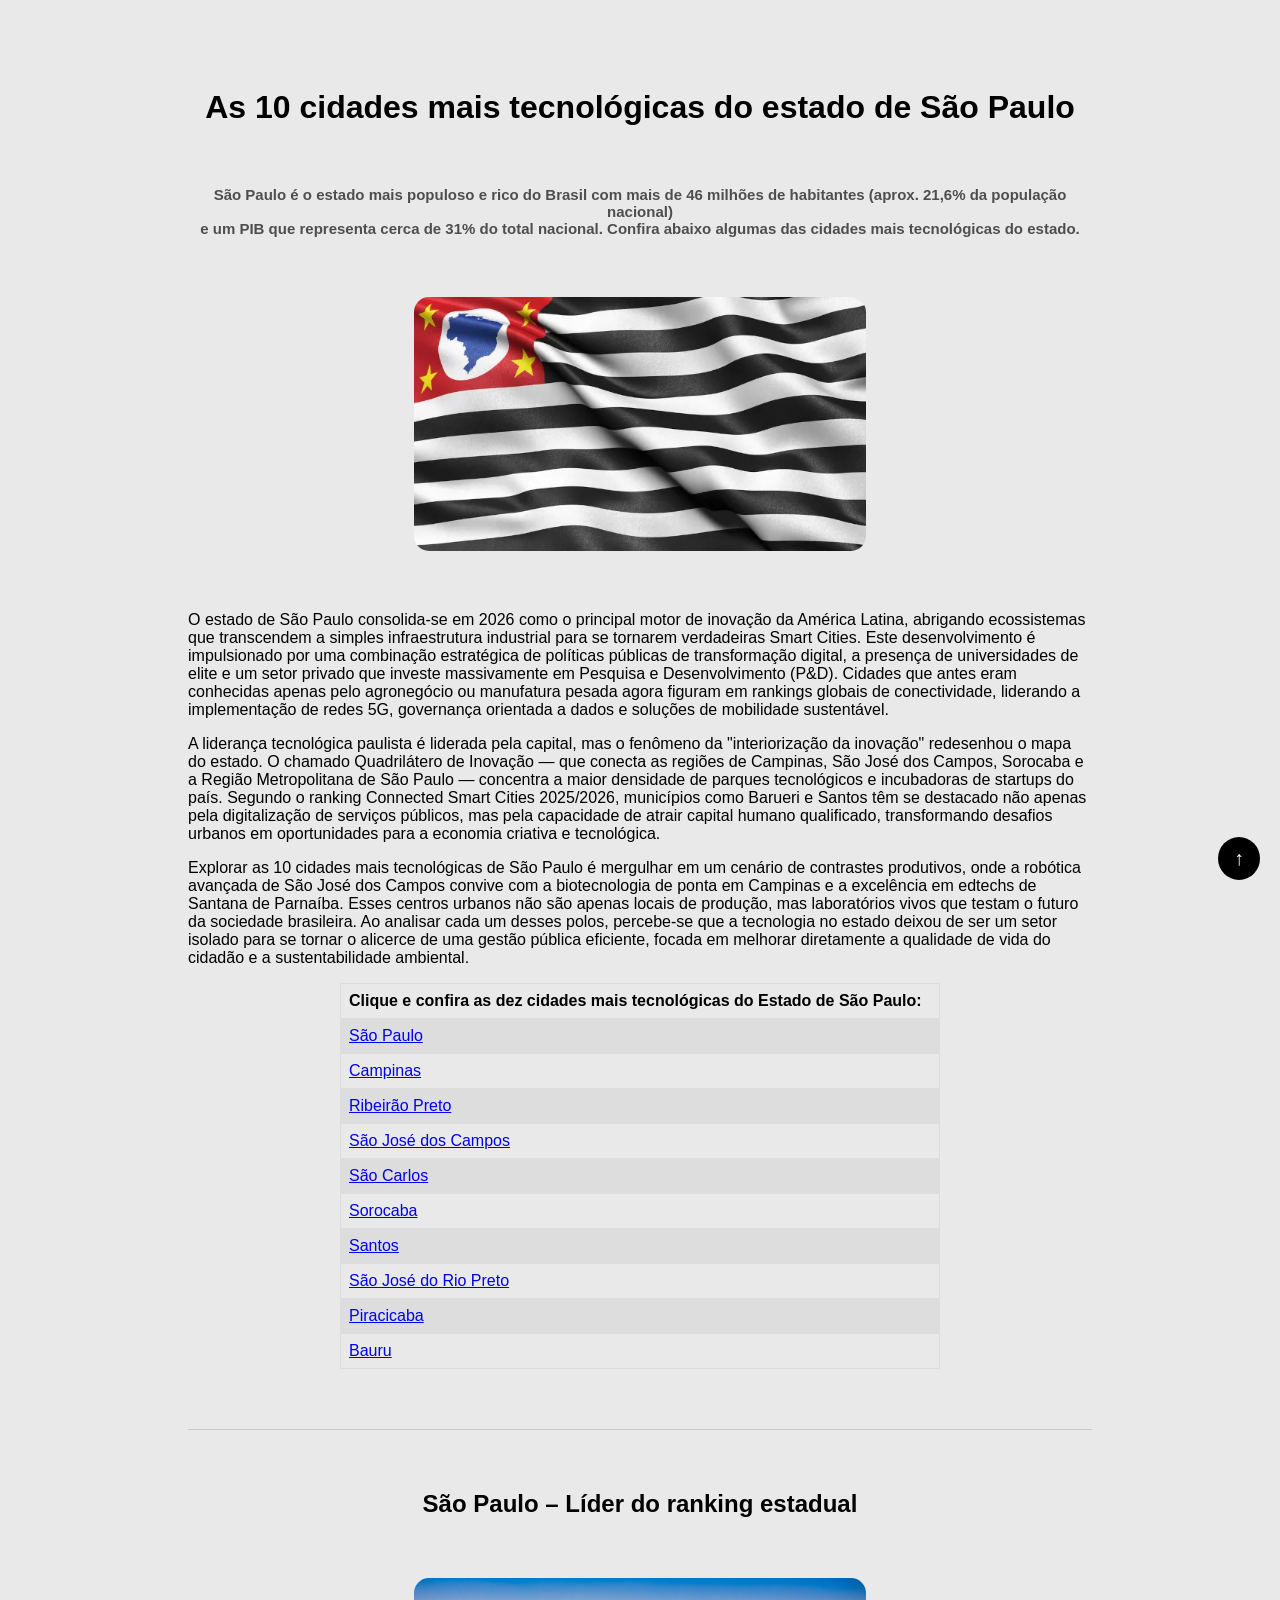
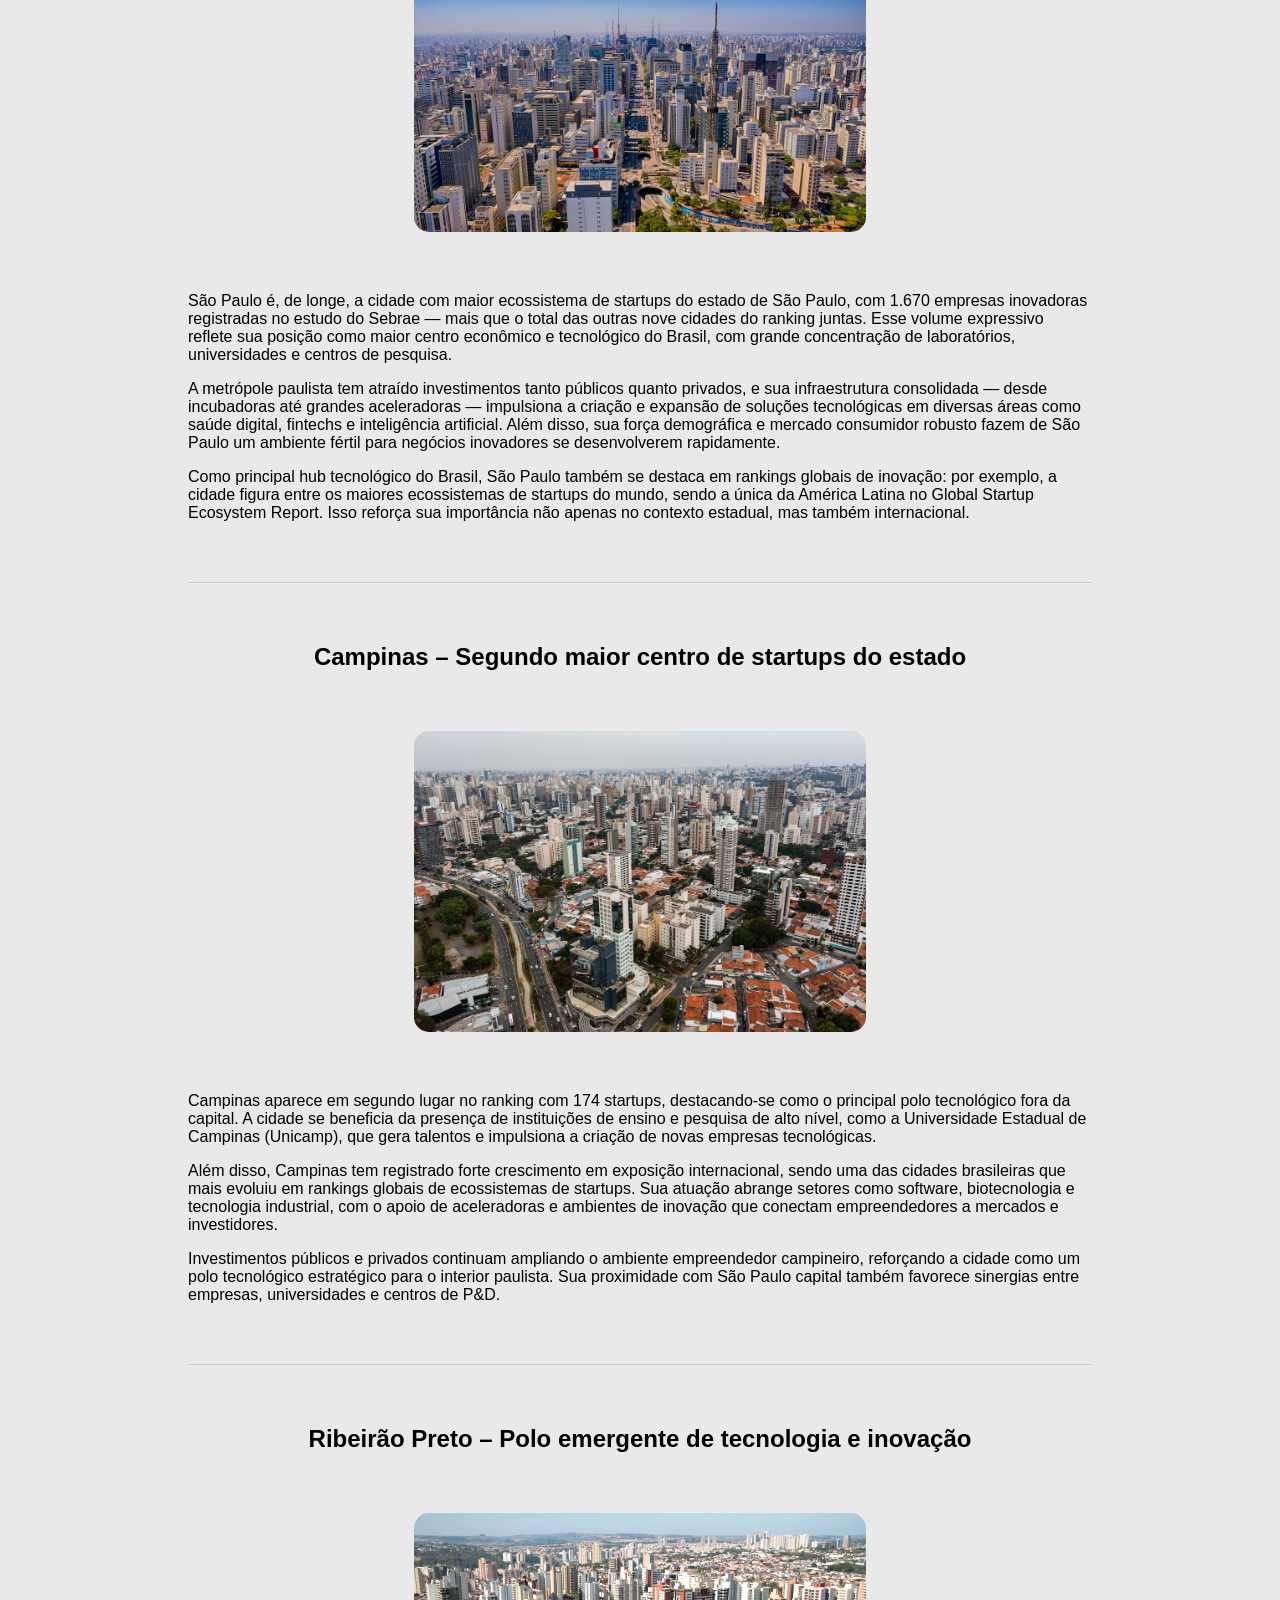
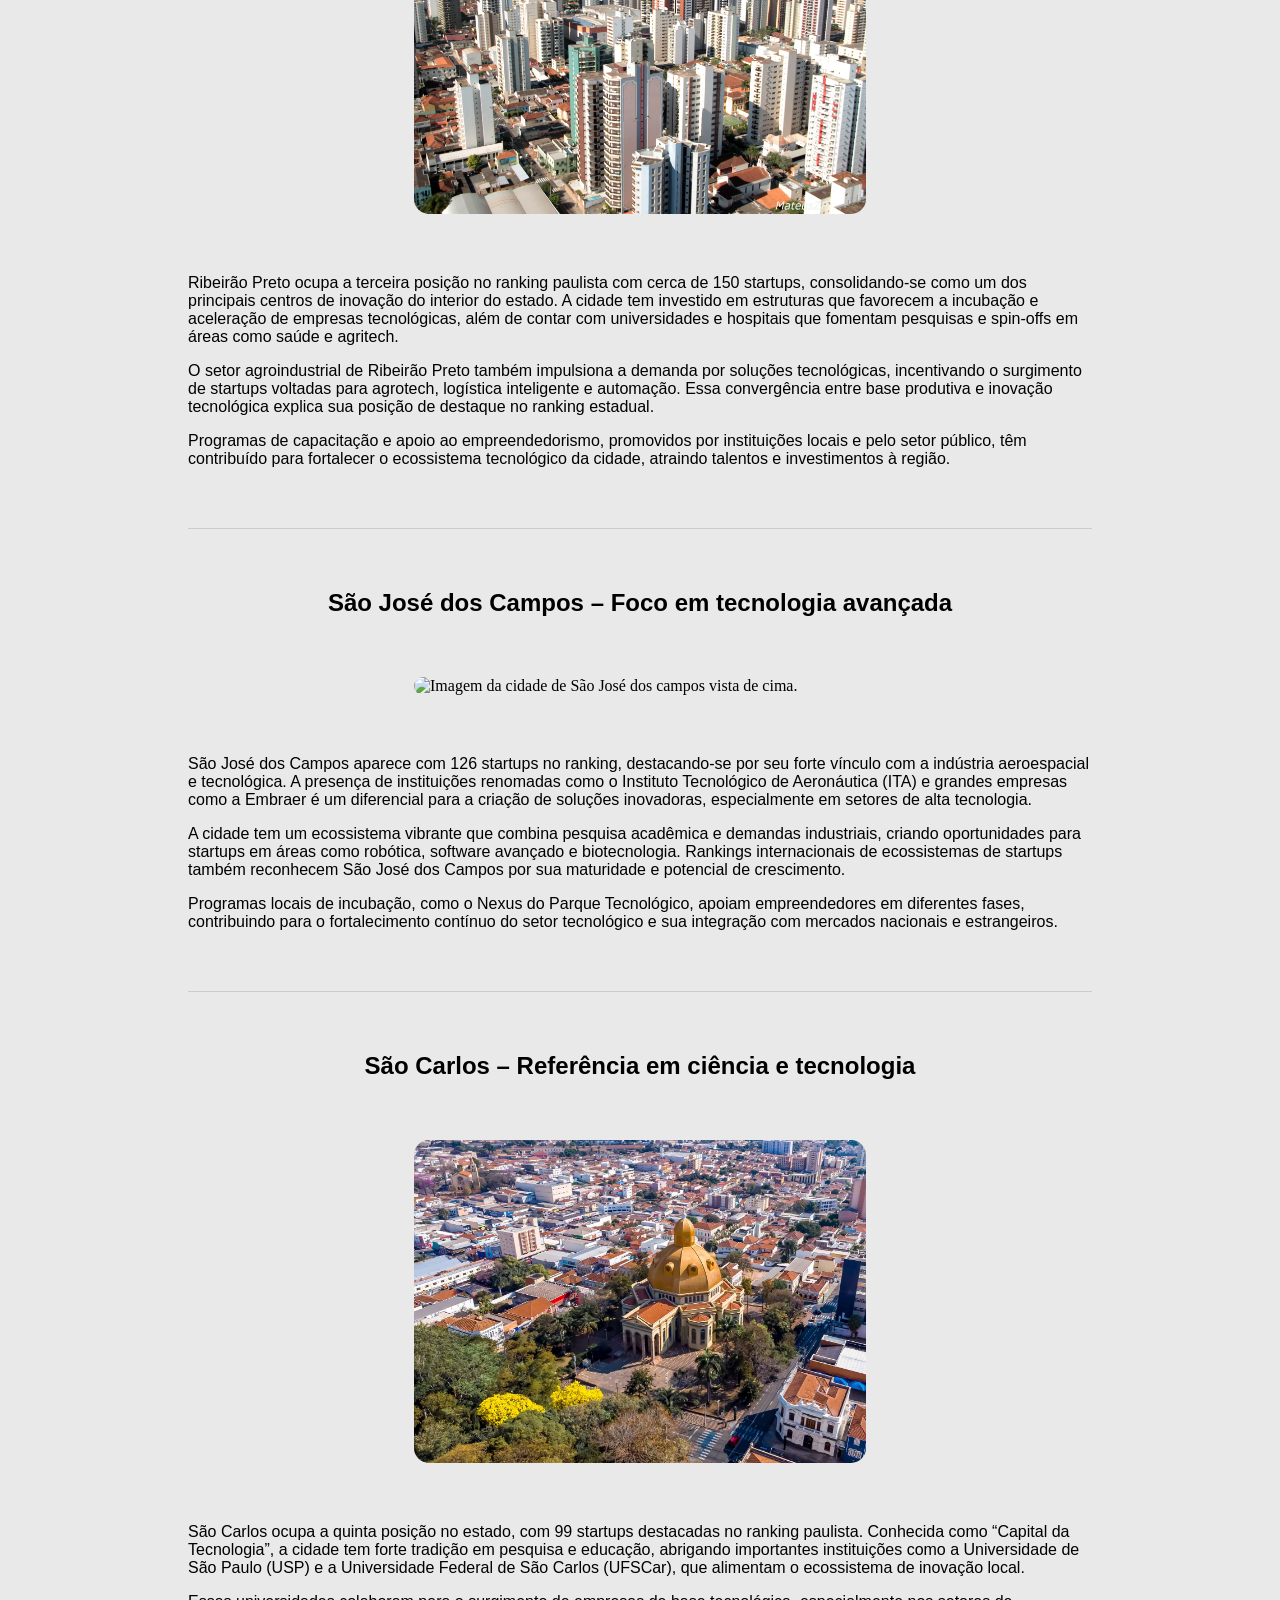
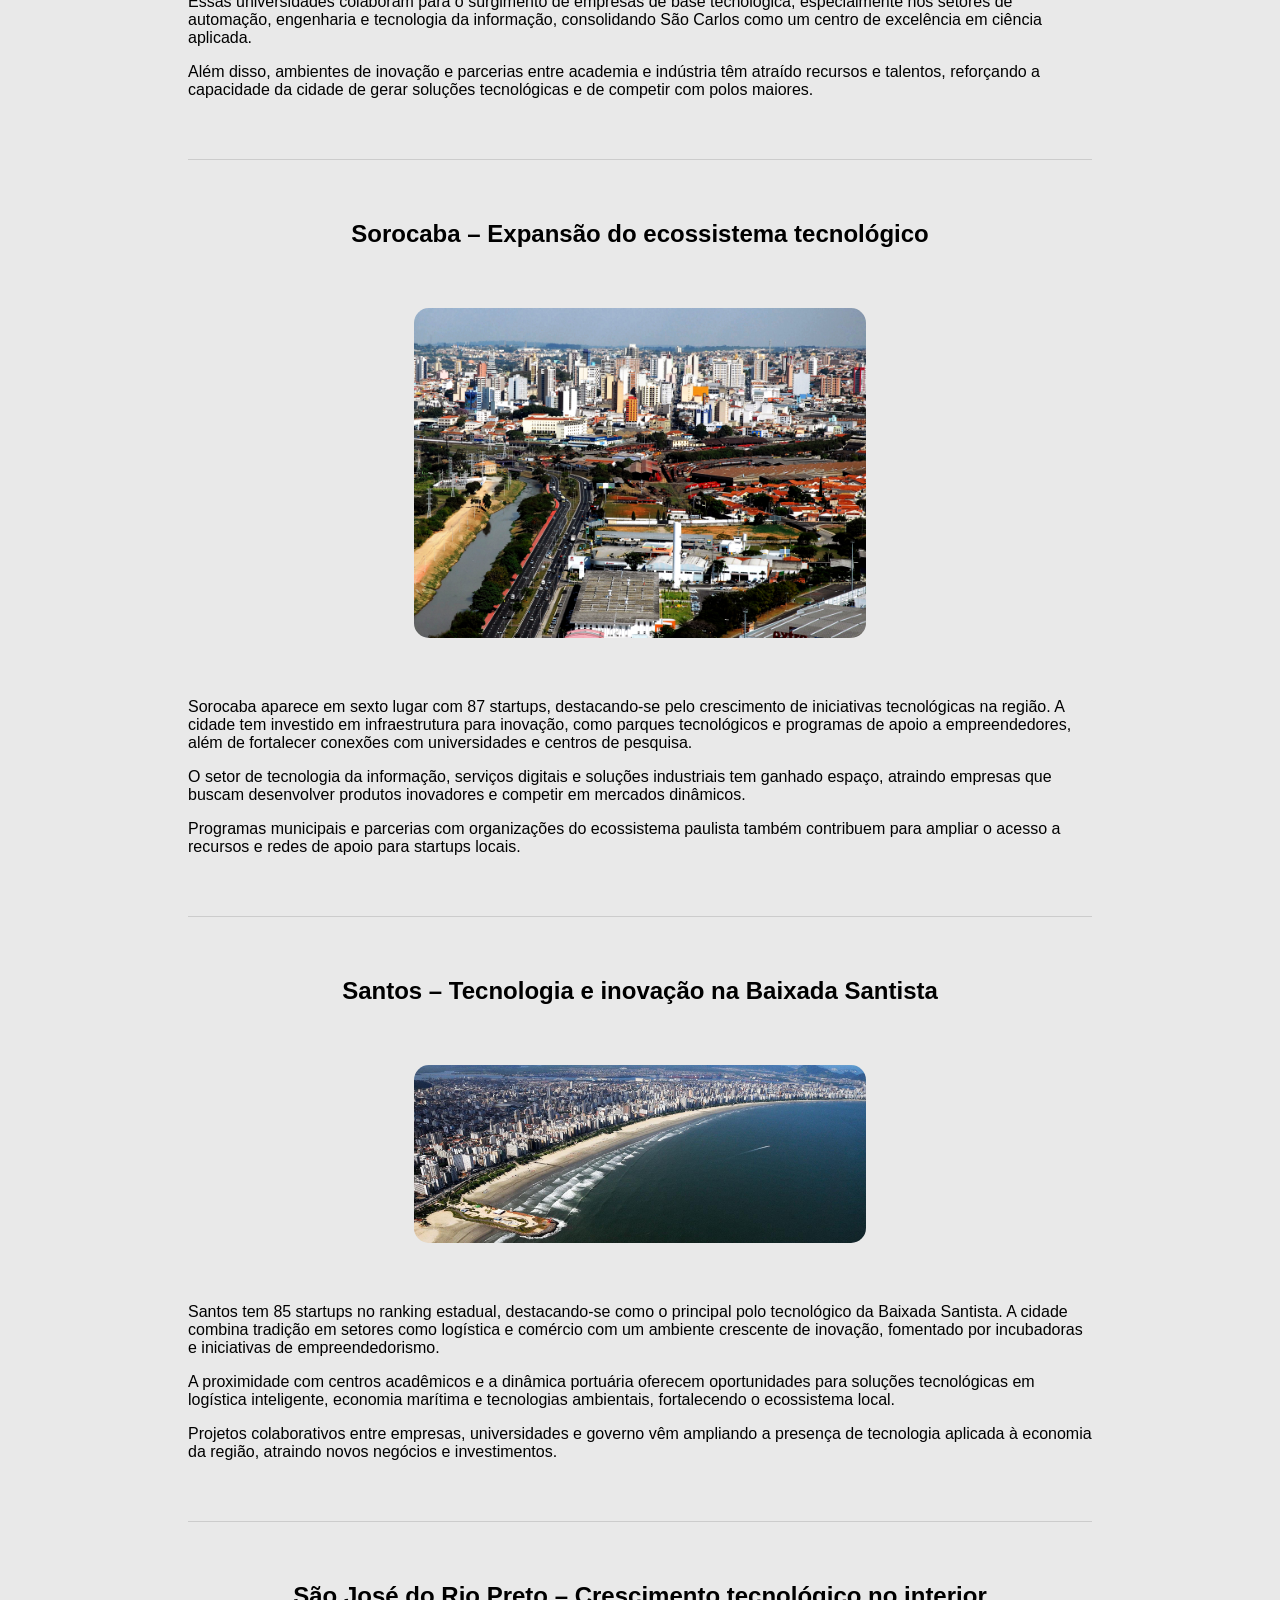
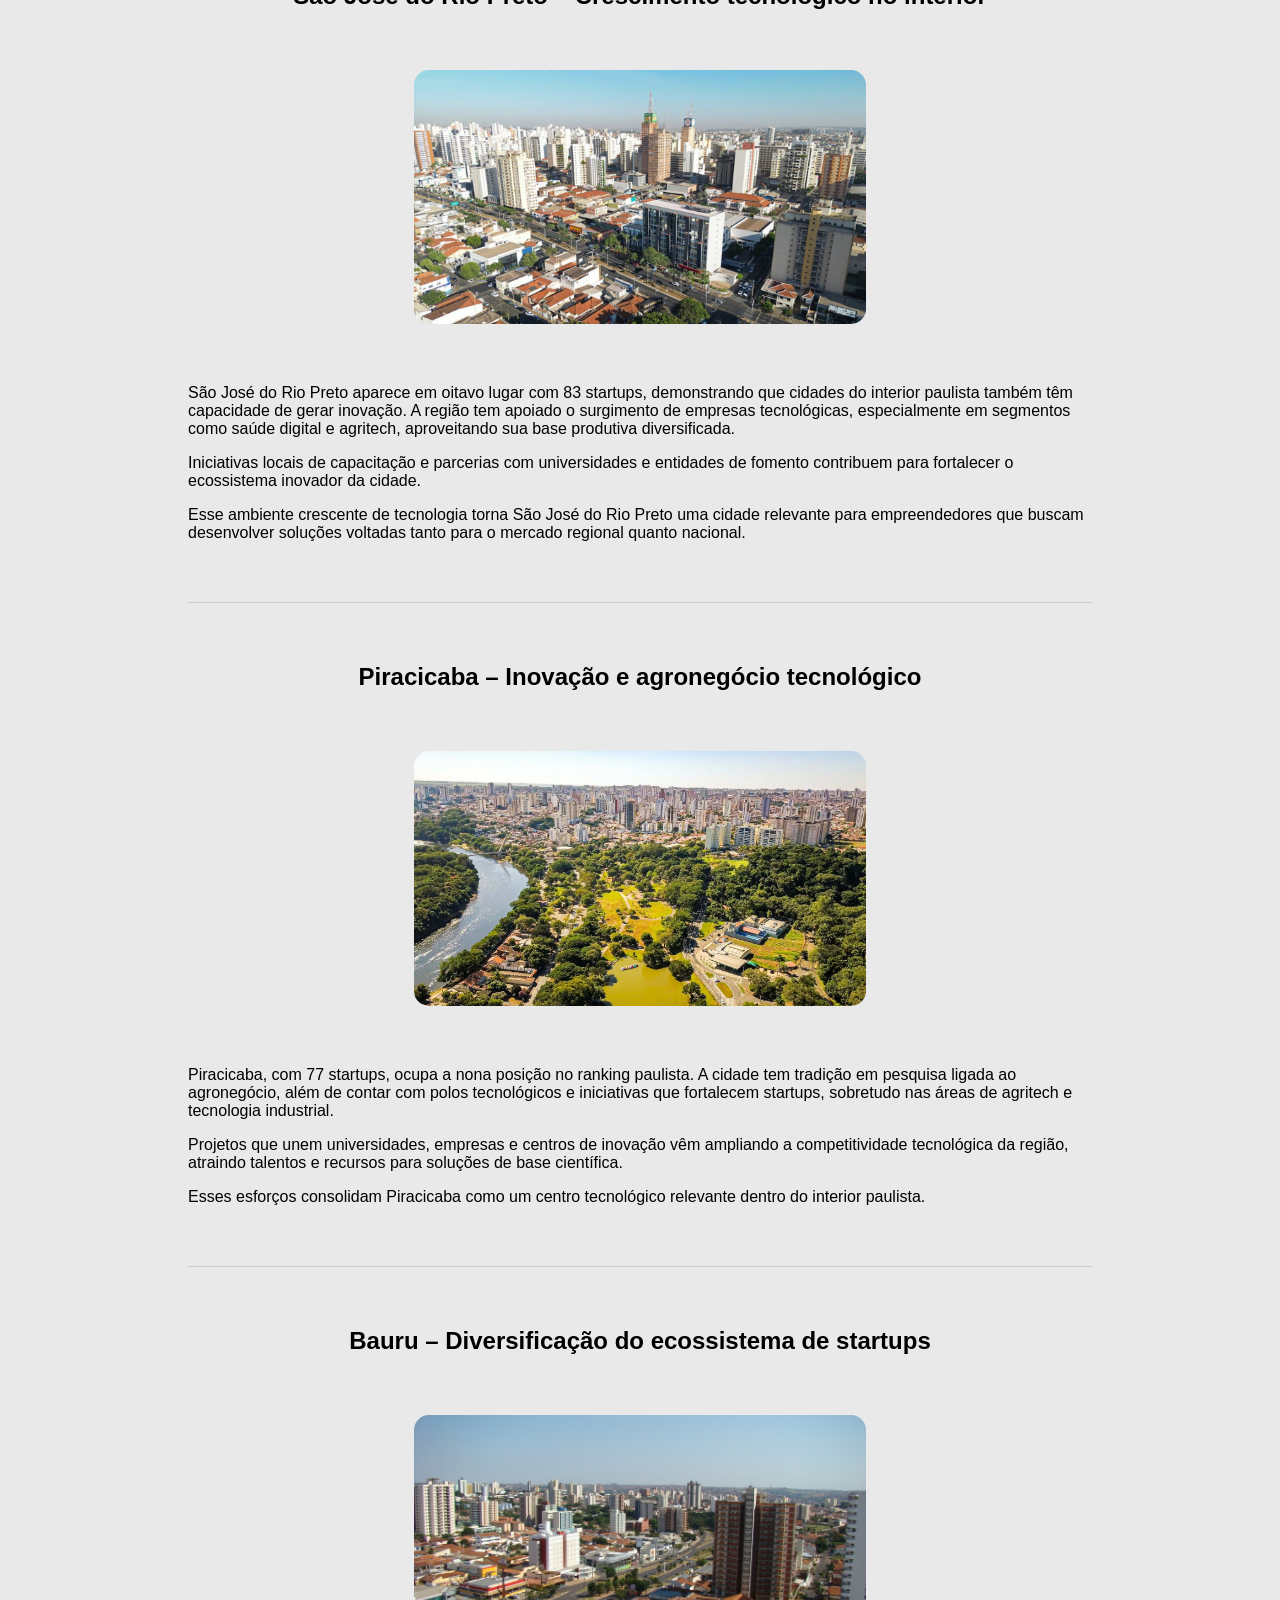
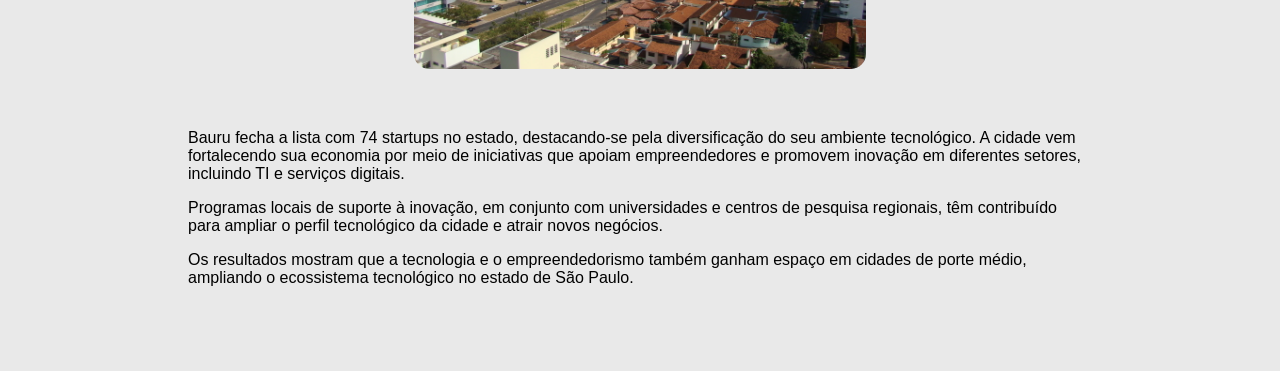
==== commit 744c1759: "Criação do projeto, organização básica das divs e criação da nav bar" ====
--- a/Proa-HTML-CSS/Projeto-10-cidades-sp/index.html
+++ b/Proa-HTML-CSS/Projeto-10-cidades-sp/index.html
@@ -130,7 +130,7 @@
         <a href="">Ribeirão Preto – Polo emergente de tecnologia e inovação</a>
      </h2>
 
-     <img src="img/ribeirao-preto.png" alt="" title="">
+     <img src="img/ribeirao-preto.png" alt="Imagem da cidade de Ribeirão Preto vista de cima." title="Imagem da cidade de Ribeirão Preto vista de cima.">
 
      <p>Ribeirão Preto ocupa a terceira posição no ranking paulista com cerca de 150 startups, consolidando-se como um dos principais centros de inovação do interior do estado. A cidade tem investido em estruturas que favorecem a incubação e aceleração de empresas tecnológicas, além de contar com universidades e hospitais que fomentam pesquisas e spin-offs em áreas como saúde e agritech.</p>
      <p>O setor agroindustrial de Ribeirão Preto também impulsiona a demanda por soluções tecnológicas, incentivando o surgimento de startups voltadas para agrotech, logística inteligente e automação. Essa convergência entre base produtiva e inovação tecnológica explica sua posição de destaque no ranking estadual.</p>
@@ -142,7 +142,7 @@
         <a href="">São José dos Campos – Foco em tecnologia avançada</a>
      </h2>
 
-     <img src="img/sao-jose-dos-campos.png" alt="" title="">
+     <img src="img/sao-jose-dos-campos.png" alt="Imagem da cidade de São José dos campos vista de cima." title="Imagem da cidade de São José dos campos vista de cima.">
 
      <p>São José dos Campos aparece com 126 startups no ranking, destacando-se por seu forte vínculo com a indústria aeroespacial e tecnológica. A presença de instituições renomadas como o Instituto Tecnológico de Aeronáutica (ITA) e grandes empresas como a Embraer é um diferencial para a criação de soluções inovadoras, especialmente em setores de alta tecnologia.</p>
      <p>A cidade tem um ecossistema vibrante que combina pesquisa acadêmica e demandas industriais, criando oportunidades para startups em áreas como robótica, software avançado e biotecnologia. Rankings internacionais de ecossistemas de startups também reconhecem São José dos Campos por sua maturidade e potencial de crescimento.</p>
@@ -154,7 +154,7 @@
         <a href="">São Carlos – Referência em ciência e tecnologia</a>
      </h2>
 
-     <img src="img/sao-carlos.png" alt="" title="">
+     <img src="img/sao-carlos.png" alt="Imagem da cidade de São Carlos vista de cima." title="Imagem da cidade de São Carlos vista de cima.">
 
      <p>São Carlos ocupa a quinta posição no estado, com 99 startups destacadas no ranking paulista. Conhecida como “Capital da Tecnologia”, a cidade tem forte tradição em pesquisa e educação, abrigando importantes instituições como a Universidade de São Paulo (USP) e a Universidade Federal de São Carlos (UFSCar), que alimentam o ecossistema de inovação local.</p>
      <p>Essas universidades colaboram para o surgimento de empresas de base tecnológica, especialmente nos setores de automação, engenharia e tecnologia da informação, consolidando São Carlos como um centro de excelência em ciência aplicada.</p>
@@ -166,7 +166,7 @@
         <a href="">Sorocaba – Expansão do ecossistema tecnológico</a>
      </h2>
 
-     <img src="img/sorocaba.jpg" alt="" title="">
+     <img src="img/sorocaba.jpg" alt="Imagem da cidade de Sorocaba vista de cima." title="Imagem da cidade de Sorocaba vista de cima.">
 
      <p>Sorocaba aparece em sexto lugar com 87 startups, destacando-se pelo crescimento de iniciativas tecnológicas na região. A cidade tem investido em infraestrutura para inovação, como parques tecnológicos e programas de apoio a empreendedores, além de fortalecer conexões com universidades e centros de pesquisa.</p>
      <p>O setor de tecnologia da informação, serviços digitais e soluções industriais tem ganhado espaço, atraindo empresas que buscam desenvolver produtos inovadores e competir em mercados dinâmicos.</p>
@@ -178,7 +178,7 @@
         <a href="">Santos – Tecnologia e inovação na Baixada Santista</a>
      </h2>
 
-     <img src="img/santos.jpg" alt="" title="">
+     <img src="img/santos.jpg" alt="Imagem da cidade de Santos vista de cima." title="Imagem da cidade de Santos vista de cima.">
 
      <p>Santos tem 85 startups no ranking estadual, destacando-se como o principal polo tecnológico da Baixada Santista. A cidade combina tradição em setores como logística e comércio com um ambiente crescente de inovação, fomentado por incubadoras e iniciativas de empreendedorismo.</p>
      <p>A proximidade com centros acadêmicos e a dinâmica portuária oferecem oportunidades para soluções tecnológicas em logística inteligente, economia marítima e tecnologias ambientais, fortalecendo o ecossistema local.</p>
@@ -190,7 +190,7 @@
         <a href="">São José do Rio Preto – Crescimento tecnológico no interior</a>
      </h2>
 
-     <img src="img/sao-jose-do-rio-preto.jpg" alt="" title="">
+     <img src="img/sao-jose-do-rio-preto.jpg" alt="Imagem da cidade de São José do Rio Preto vista de cima." title="Imagem da cidade de São José do Rio Preto vista de cima">
 
      <p>São José do Rio Preto aparece em oitavo lugar com 83 startups, demonstrando que cidades do interior paulista também têm capacidade de gerar inovação. A região tem apoiado o surgimento de empresas tecnológicas, especialmente em segmentos como saúde digital e agritech, aproveitando sua base produtiva diversificada.</p>
      <p>Iniciativas locais de capacitação e parcerias com universidades e entidades de fomento contribuem para fortalecer o ecossistema inovador da cidade.</p>
@@ -202,7 +202,7 @@
         <a href="">Piracicaba – Inovação e agronegócio tecnológico</a>
      </h2>
 
-     <img src="img/piracicaba.webp" alt="" title="">
+     <img src="img/piracicaba.webp" alt="Imagem da cidade de Piracicaba vista de cima." title="Imagem da cidade de Piracicaba vista de cima.">
 
      <p>Piracicaba, com 77 startups, ocupa a nona posição no ranking paulista. A cidade tem tradição em pesquisa ligada ao agronegócio, além de contar com polos tecnológicos e iniciativas que fortalecem startups, sobretudo nas áreas de agritech e tecnologia industrial.</p>
      <p>Projetos que unem universidades, empresas e centros de inovação vêm ampliando a competitividade tecnológica da região, atraindo talentos e recursos para soluções de base científica.</p>
@@ -214,7 +214,7 @@
         <a href="">Bauru – Diversificação do ecossistema de startups</a>
      </h2>
 
-     <img src="img/bauru.jpg" alt="" title="">
+     <img src="img/bauru.jpg" alt="Imagem da cidade de Bauru vista de cima." title="Imagem da cidade de Bauru vista de cima.">
 
      <p>Bauru fecha a lista com 74 startups no estado, destacando-se pela diversificação do seu ambiente tecnológico. A cidade vem fortalecendo sua economia por meio de iniciativas que apoiam empreendedores e promovem inovação em diferentes setores, incluindo TI e serviços digitais.</p>
      <p>Programas locais de suporte à inovação, em conjunto com universidades e centros de pesquisa regionais, têm contribuído para ampliar o perfil tecnológico da cidade e atrair novos negócios.</p>
